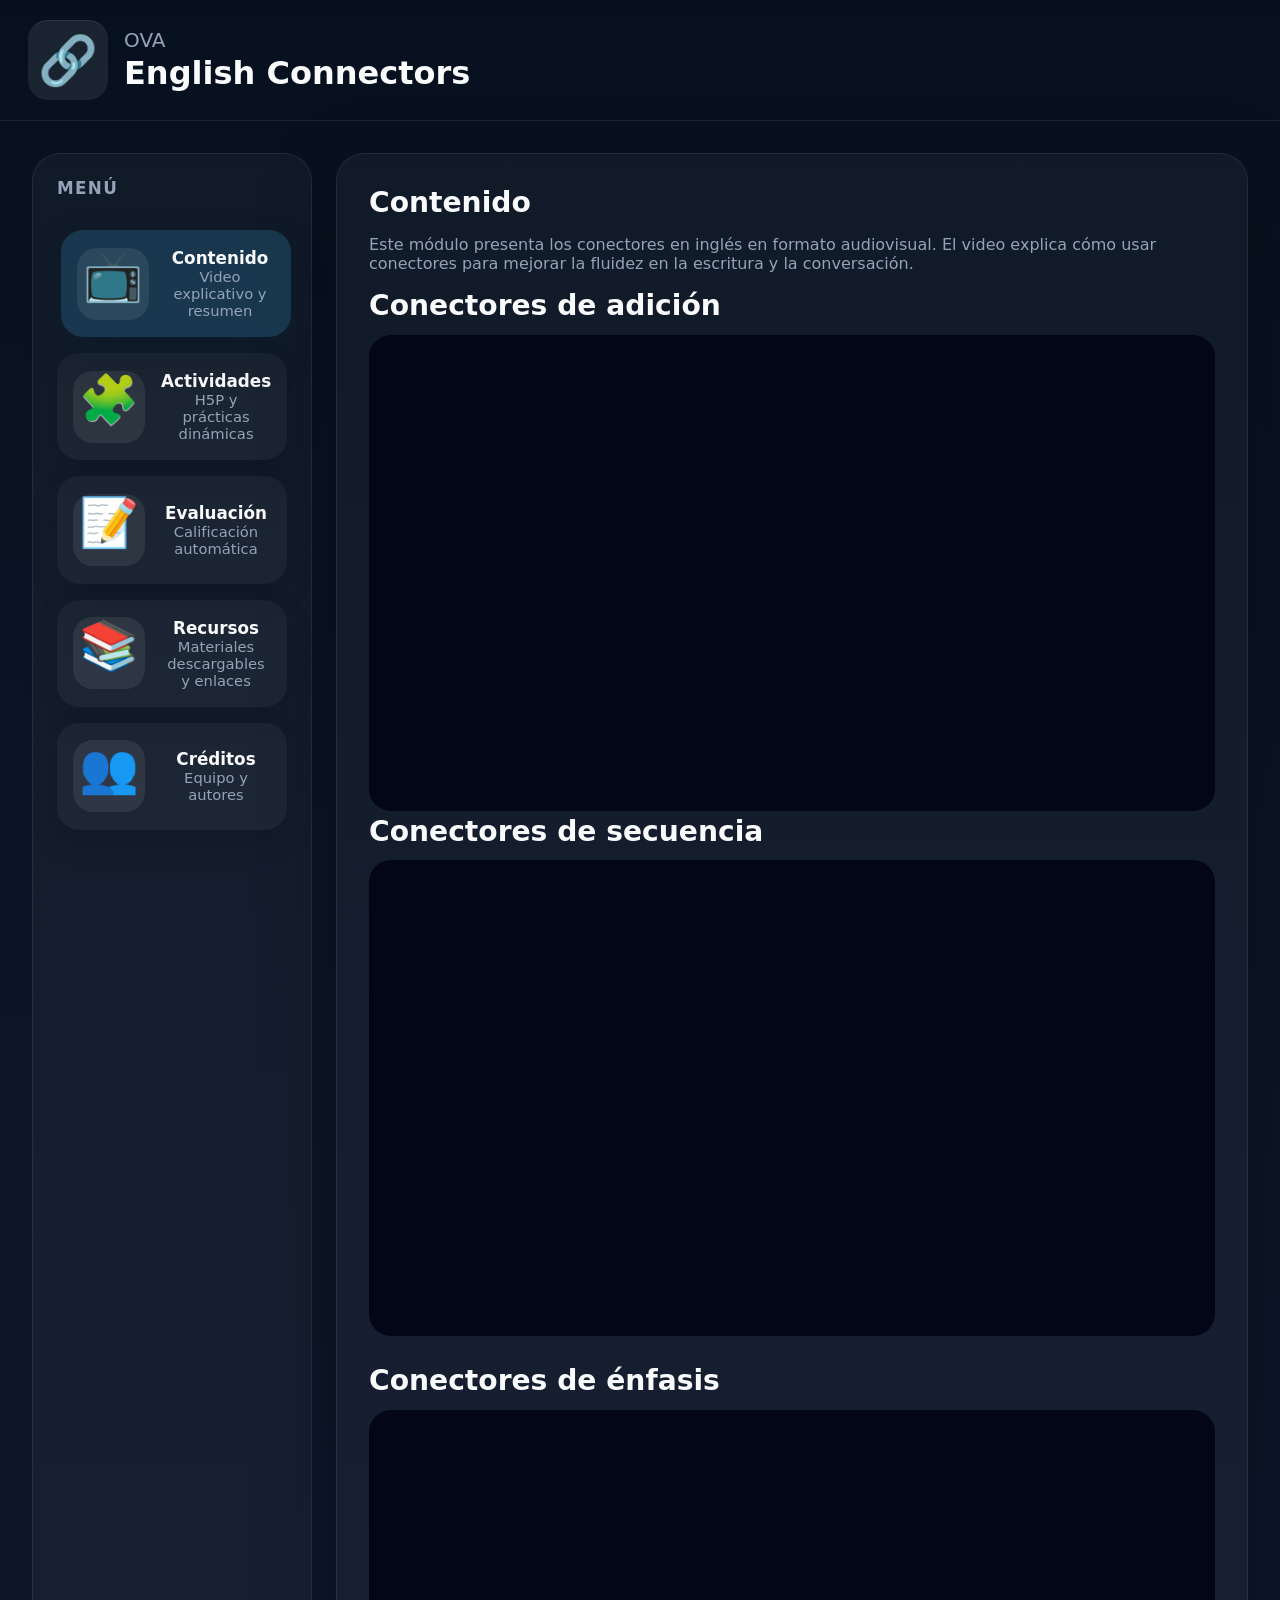
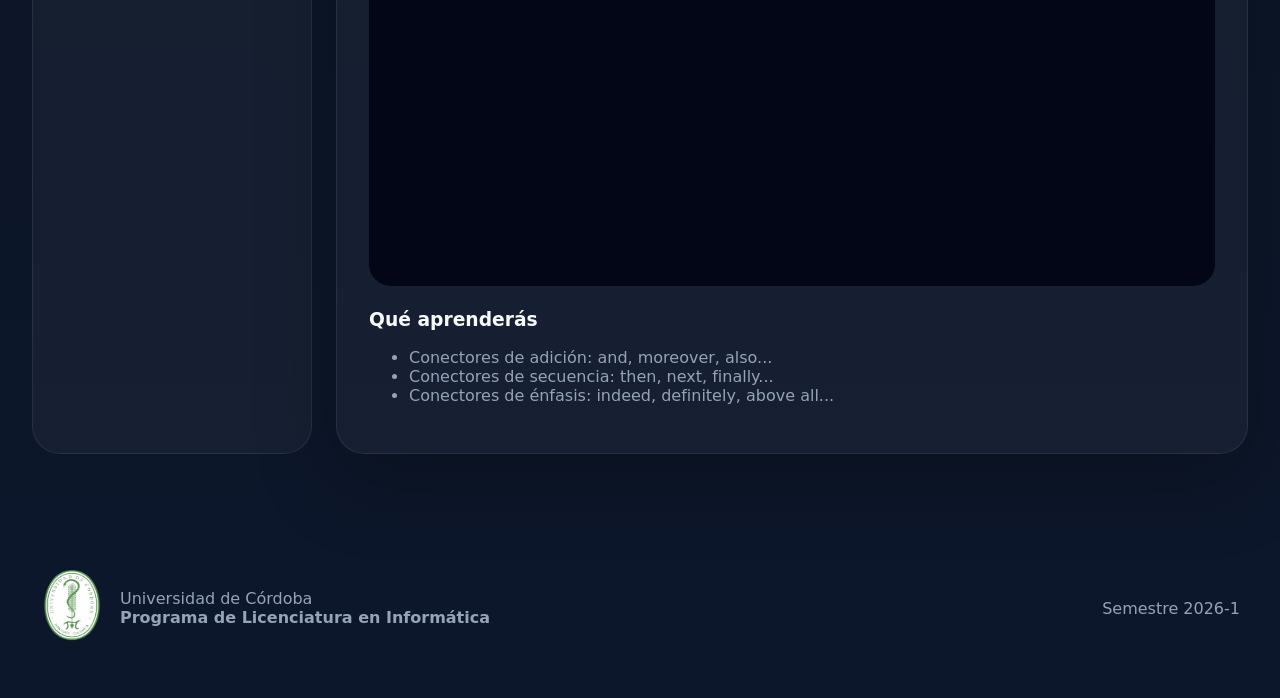
==== dashboard.html @ 612d41c0 "Initial commit" ====
<!DOCTYPE html>
<html lang="es">
<head>
  <meta charset="UTF-8" />
  <meta name="viewport" content="width=device-width, initial-scale=1.0" />
  <title>Dashboard OVA - Conectores en inglés</title>
  <link rel="stylesheet" href="styles.css" />
</head>
<body class="dashboard-page">
  <header class="dashboard-header">
    <div class="dashboard-brand">
      <span class="dashboard-icon">🔗</span>
      <div>
        <p class="dashboard-label">OVA </p>
        <h1 class="dashboard-title">English Connectors</h1>
      </div>
    </div>
  </header>

  <div class="dashboard-layout">
    <aside class="sidebar">
      <h2>Menú</h2>
      <button class="nav-link active" data-target="contenido">
        <span class="nav-link-icon">📺</span>
        <div>
          <span class="nav-label">Contenido</span>
          <span class="nav-description">Video explicativo y resumen</span>
        </div>
      </button>
      <button class="nav-link" data-target="actividades">
        <span class="nav-link-icon">🧩</span>
        <div>
          <span class="nav-label">Actividades</span>
          <span class="nav-description">H5P y prácticas dinámicas</span>
        </div>
      </button>
      <button class="nav-link" data-target="evaluacion">
        <span class="nav-link-icon">📝</span>
        <div>
          <span class="nav-label">Evaluación</span>
          <span class="nav-description">Calificación automática</span>
        </div>
     
      </button>
      <button class="nav-link" data-target="recursos">
        <span class="nav-link-icon">📚</span>
        <div>
          <span class="nav-label">Recursos</span>
          <span class="nav-description">Materiales descargables y enlaces</span>
        </div>
      </button>
      <button class="nav-link" data-target="creditos">
        <span class="nav-link-icon">👥</span>
        <div>
          <span class="nav-label">Créditos</span>
          <span class="nav-description">Equipo y autores</span>
        </div>
      </button>
    </aside>

      <section id="recursos" class="panel">
        <article class="panel-card">
          <h2>Recursos</h2>
          <p>Materiales complementarios para profundizar en los conectores.</p>

          <div class="resources-grid">
            <div class="resource-videos">
              <h3>Videos recomendados</h3>
              <div class="video-list">
                <iframe class="video-frame" src="https://www.youtube.com/embed/GftTPjgpUNo?si=1n9gYOfNNtdWKMDs" title="Video de conectores en inglés" allow="accelerometer; autoplay; clipboard-write; encrypted-media; gyroscope; picture-in-picture" allowfullscreen></iframe>
                <h3 > </h3>
                <iframe class="video-frame" src="https://www.youtube.com/embed/sYZ2tYbnlf0?si=f652SB9rEugJIwdb" title="Video de conectores de secuencia en inglés" allow="accelerometer; autoplay; clipboard-write; encrypted-media; gyroscope; picture-in-picture" allowfullscreen></iframe>
                <h3 > </h3>
                
              </div>
            </div>

            <div class="resource-links">
              <h4>Páginas y lecturas</h4>
              <ul class="resources-list">
                
                <li><a href="https://www.britishcouncil.org.mx/blog/conectores-ingles" target="_blank" rel="noopener">British Council — Linking words</a></li>
                <li><a href="https://dictionary.cambridge.org/grammar/british-grammar/linking-words" target="_blank" rel="noopener">Cambridge — Linking words</a></li>
                <li><a href="https://www.aprenderinglesrapidoyfacil.com/2018/09/28/conectores-en-ingles/" target="_blank" rel="noopener">Aprender Inglés Rápido y Fácil — Conectores en inglés</a></li>
                <li><a href="https://englishpost.org/conectores-en-ingles/" target="_blank" rel="noopener">Lista de 125 conectores en ingles</a></li>
                
              </ul>
            </div>
          </div>

        </article>
      </section>
    <main class="dashboard-main">
      <section id="contenido" class="panel active">
        <article class="panel-card">
          <h2>Contenido</h2>
          <p>Este módulo presenta los conectores en inglés en formato audiovisual. El video explica cómo usar conectores para mejorar la fluidez en la escritura y la conversación.</p>
          <h2>Conectores de adición</h2>
          <iframe class="video-frame" src="https://www.youtube.com/embed/_NG_pplKCYA?si=25Ery12BWUI1SBUj" title="Video de conectores en inglés" allow="accelerometer; autoplay; clipboard-write; encrypted-media; gyroscope; picture-in-picture" allowfullscreen></iframe>
          <h2>Conectores de secuencia</h2>
            <iframe class="video-frame" src="https://www.youtube.com/embed/MwX7KtWi8rY?si=F6yziAPn7yZcTXnt" title="Video de conectores de secuencia en inglés" allow="accelerometer; autoplay; clipboard-write; encrypted-media; gyroscope; picture-in-picture" allowfullscreen></iframe>
          <div style="margin-top: 1.5rem;">
            <h2>Conectores de énfasis</h2>
            <iframe class="video-frame" src="https://www.youtube.com/embed/uwU7kofMFwM?si=zE3uf09gnlW4efvE" title="Video de conectores de énfasis en inglés" allow="accelerometer; autoplay; clipboard-write; encrypted-media; gyroscope; picture-in-picture" allowfullscreen></iframe>
            <h3>Qué aprenderás</h3>
            <ul>
              <li>Conectores de adición: and, moreover, also...</li>
              <li>Conectores de secuencia: then, next, finally...</li>
              <li>Conectores de énfasis: indeed, definitely, above all...</li>
            </ul>
          </div>
        </article>
      </section>

      <section id="actividades" class="panel">
        <article class="panel-card">
          <h2>Actividades</h2>
          <p>Completa estas actividades interactivas para practicar la clasificación y uso de conectores en inglés.</p>
          
          <div style="margin-bottom: 2rem;">
            <h3>Actividad 1: Clasificar Conectores</h3>
            <p>Arrastra las palabras a la categoría correcta.</p>
            <div class="drag-drop-container">
              <div class="drag-source" id="drag-source">
                <p style="color: var(--text-secondary); margin-top: 0; font-size: 0.95rem;">📌 Palabras para clasificar</p>
                <div class="draggable-words">
                  <span class="draggable" draggable="true">too</span>
                  <span class="draggable" draggable="true">and</span>
                  <span class="draggable" draggable="true">then</span>
                  <span class="draggable" draggable="true">first</span>
                  <span class="draggable" draggable="true">also</span>
                  <span class="draggable" draggable="true">definitely</span>
                  <span class="draggable" draggable="true">in fact</span>
                  <span class="draggable" draggable="true">moreover</span>
                  <span class="draggable" draggable="true">next</span>
                  <span class="draggable" draggable="true">indeed</span>
                  <span class="draggable" draggable="true">above all</span>
        
                  <span class="draggable" draggable="true">finally</span>
                </div>
              </div>
              
              <div class="drop-zones">
                <div class="drop-zone" data-category="addition">
                  <h4>Addition</h4>
                  <div class="drop-area"></div>
                </div>
                <div class="drop-zone" data-category="sequence">
                  <h4>Sequence</h4>
                  <div class="drop-area"></div>
                </div>
                <div class="drop-zone" data-category="emphasis">
                  <h4>Emphasis</h4>
                  <div class="drop-area"></div>
                </div>
              </div>
            </div>
            <button id="check-drag" class="button button-secondary" style="margin-top: 1rem;">Verificar respuestas</button>
            <div id="drag-feedback" class="result-box" style="margin-top: 1rem; display: none;"></div>
          </div>

          <hr style="border: none; border-top: 1px solid rgba(255,255,255,0.08); margin: 2rem 0;">

          <div>
            <h3>Actividad 2: Emparejar Conectores</h3>
            <p>Une cada conector con su definición correcta.</p>
            <div class="matching-container" id="matching-activity">
              <div class="matching-left"></div>
              <div class="matching-right"></div>
            </div>
            <button id="check-matching" class="button button-secondary" style="margin-top: 1rem;">Verificar</button>
            <div id="matching-feedback" class="result-box" style="margin-top: 1rem; display: none;"></div>
          </div>

          <hr style="border: none; border-top: 1px solid rgba(255,255,255,0.08); margin: 2rem 0;">

          <div>
            <h3>Actividad 3: Elige el Conector Correcto</h3>
            <p>Selecciona el conector que mejor completa cada oración.</p>
            <div class="connector-quiz" id="connector-quiz"></div>
            <button id="check-quiz" class="button button-secondary" style="margin-top: 1rem;">Verificar respuestas</button>
            <div id="quiz-activity-feedback" class="result-box" style="margin-top: 1rem; display: none;"></div>
          </div>

          <hr style="border: none; border-top: 1px solid rgba(255,255,255,0.08); margin: 2rem 0;">

          <div>
            <h3>Actividad 4: Juego de Memoria</h3>
            <p>Encuentra las parejas correctas: cada <strong>conector</strong> debe unirse con su <strong>categoría</strong>.</p>
            <div class="memory-instructions">
              <strong>Cómo jugar:</strong> Haz clic en las tarjetas para revelarlas. Memoriza las posiciones y encuentra todos los pares. Tienes 3 categorías: <span style="color: #38bdf8;">Addition</span>, <span style="color: #38bdf8;">Sequence</span>, <span style="color: #38bdf8;">Emphasis</span>.
            </div>
            <div class="memory-grid" id="memory-game"></div>
            <button id="reset-memory" class="button button-secondary" style="margin-top: 1rem;">Reiniciar juego</button>
            <div id="memory-feedback" class="result-box" style="margin-top: 1rem; display: none;"></div>
          </div>
        </article>
      </section>

      <section id="evaluacion" class="panel">
        <article class="panel-card">
          <div class="evaluation-meta">
            <h2>Evaluación</h2>
            <div class="evaluation-score" id="evaluation-score">0 / 100</div>
          </div>
          <p>Responde las siguientes preguntas para obtener una nota directa. Cada pregunta vale 25 puntos.</p>
          <form id="quiz-form" class="quiz-card">
            <div class="question">
              <h3>1. ¿Cuál es un conector de ADICIÓN?</h3>
              <div class="options">
                <label class="option"><input type="radio" name="q1" value="moreover" /> Moreover</label>
                <label class="option"><input type="radio" name="q1" value="then" /> Then</label>
                <label class="option"><input type="radio" name="q1" value="indeed" /> Indeed</label>
              </div>
              <p class="question-feedback" aria-live="polite"></p>
            </div>
            <div class="question">
              <h3>2. ¿Cuál es un conector de SECUENCIA?</h3>
              <div class="options">
                <label class="option"><input type="radio" name="q2" value="finally" /> Finally</label>
                <label class="option"><input type="radio" name="q2" value="and" /> And</label>
                <label class="option"><input type="radio" name="q2" value="notably" /> Notably</label>
              </div>
              <p class="question-feedback" aria-live="polite"></p>
            </div>
            <div class="question">
              <h3>3. ¿Cuál es un conector de ÉNFASIS?</h3>
              <div class="options">
                <label class="option"><input type="radio" name="q3" value="additionally" /> Additionally</label>
                <label class="option"><input type="radio" name="q3" value="in fact" /> In fact</label>
                <label class="option"><input type="radio" name="q3" value="in the end" /> In the end</label>
              </div>
              <p class="question-feedback" aria-live="polite"></p>
            </div>
            <div class="question">
              <h3>4. Completa: "He studied hard ___ he passed the exam."</h3>
              <div class="options">
                <label class="option"><input type="radio" name="q4" value="and" /> and</label>
                <label class="option"><input type="radio" name="q4" value="then" /> then</label>
                <label class="option"><input type="radio" name="q4" value="indeed" /> indeed</label>
              </div>
              <p class="question-feedback" aria-live="polite"></p>
            </div>

            <div class="submit-group">
              <button type="submit" class="button button-primary">Calcular nota</button>
              <div id="quiz-result" class="result-box" aria-live="polite"></div>
            </div>
          </form>
        </article>
      </section>

      

      <section id="creditos" class="panel">
        <article class="panel-card">
          <h2>Créditos</h2>
          <p>Equipo responsable del OVA conectores en ingles.</p>
          <div class="credits-grid">
            <div class="person-card">
              <img class="person-avatar" src="cristian.jpeg" alt="Foto de Cristian Acevedo" />
              <div class="person-details">
                <strong>Cristian Acevedo</strong>
                <p>Estudiante de Licenciatura en Informática</p>
              </div>
            </div>
            <div class="person-card">
              <img class="person-avatar" src="Alexander.jpeg" alt="Foto de Alexander Gómez" />
              <div class="person-details">
                <strong>Alexander Gómez</strong>
                <p>Estudiante de Licenciatura en Informática</p>
              </div>
            </div>
            <div class="person-card">
              <img class="person-avatar" src="vale.jpeg" alt="Foto de Valeria Altafulla" />
              <div class="person-details">
                <strong>Valeria Altafulla</strong>
                <p>Estudiante de Licenciatura en Informática</p>
              </div>
            </div>
            <div class="person-card">
              <img class="person-avatar" src="Daniel.jpeg" alt="Foto de Daniel Hoyos" />
              <div class="person-details">
                <strong>Daniel Hoyos</strong>
                <p>Estudiante de Licenciatura en Informática</p>
              </div>
            </div>
          </div>
        </article>
      </section>
    </main>
  </div>

  <footer class="footer dashboard-footer">
    <div class="footer-group">
      <div class="footer-brand">
        <img src="Escudo-Universidad-de-Cordoba-1.png" alt="Icono" width="64" height="84">
        <div>
          <p>Universidad de Córdoba</p>
          <strong>Programa de Licenciatura en Informática</strong>
        </div>
      </div>
      <p class="footer-meta">Semestre 2026-1</p>
    </div>
  </footer>

  <script src="dashboard.js"></script>
  <script src="drag-drop.js"></script>
  <script src="matching.js"></script>
  <script src="connector-quiz.js"></script>
  <script src="memory-game.js"></script>
</body>
</html>
---- styles.css ----
:root {
  --bg: #0b1220;
  --surface: #111827;
  --surface-soft: #161f34;
  --surface-bright: #1e293b;
  --surface-soft-light: #111827;
  --text: #f8fafc;
  --text-secondary: #94a3b8;
  --accent: #38bdf8;
  --accent-strong: #0ea5e9;
  --accent-soft: #7dd3fc;
  --success: #22c55e;
  --warning: #f59e0b;
  --danger: #ef4444;
  --border: rgba(148, 163, 184, 0.18);
  --shadow: 0 25px 80px rgba(0, 0, 0, 0.25);
}

* {
  box-sizing: border-box;
}

html {
  scroll-behavior: smooth;
  min-height: 100%;
}

body {
  margin: 0;
  min-height: 100vh;
  font-family: "Inter", system-ui, -apple-system, BlinkMacSystemFont, "Segoe UI", sans-serif;
  background: linear-gradient(180deg, #07101e 0%, #0b1220 55%, #111827 100%);
  color: var(--text);
}

a {
  color: inherit;
  text-decoration: none;
}

button,
.button {
  font: inherit;
  border: none;
  cursor: pointer;
  outline: none;
  text-decoration: none;
}

.button {
  display: inline-flex;
  align-items: center;
  justify-content: center;
  padding: 1.25rem 2.5rem;
  min-height: 4.2rem;
  min-width: 12rem;
  border-radius: 999px;
  letter-spacing: 0.02em;
  font-weight: 700;
  font-size: 1rem;
  background: linear-gradient(135deg, var(--accent), var(--accent-strong));
  color: #0f172a;
  box-shadow: 0 24px 45px rgba(15, 23, 42, 0.28), inset 0 -1px 0 rgba(255, 255, 255, 0.08);
  transition: transform 0.2s ease, background 0.2s ease, box-shadow 0.2s ease, filter 0.2s ease;
  will-change: transform, box-shadow;
}

.button:hover,
.button:focus-visible {
  transform: translateY(-2px) scale(1.02);
}

.button:focus-visible {
  box-shadow: 0 0 0 4px rgba(56, 189, 248, 0.18), 0 24px 45px rgba(15, 23, 42, 0.28);
}

.button:active {
  transform: translateY(0) scale(0.98);
}

.button-primary {
  background: linear-gradient(135deg, var(--accent), var(--accent-strong));
  color: #0f172a;
}

.button-secondary {
  background: linear-gradient(135deg, rgba(255, 255, 255, 0.08), rgba(255, 255, 255, 0.14));
  color: var(--text);
  border: 1px solid rgba(255, 255, 255, 0.14);
  box-shadow: 0 18px 35px rgba(15, 23, 42, 0.22);
}

.button-secondary:hover,
.button-secondary:focus-visible {
  background: linear-gradient(135deg, rgba(56, 189, 248, 0.16), rgba(255, 255, 255, 0.18));
  color: var(--text);
}

.landing-page,
.dashboard-page {
  min-height: 100vh;
  position: relative;
  display: flex;
  flex-direction: column;
}

.landing-topbar,
.dashboard-header {
  display: flex;
  justify-content: space-between;
  align-items: center;
  padding: 1.25rem 1.75rem;
  position: relative;
  z-index: 2;
}

.brand-logo,
.dashboard-brand {
  display: inline-flex;
  align-items: center;
  gap: 1rem;
}

.brand-icon,
.dashboard-icon {
  display: inline-flex;
  align-items: center;
  justify-content: center;
  width: 5rem;
  height: 5rem;
  border-radius: 20px;
  background: rgba(255, 255, 255, 0.08);
  color: var(--accent);
  font-size: 3rem;
  box-shadow: inset 0 1px 0 rgba(255, 255, 255, 0.08);
}

.brand-label,
.dashboard-label {
  margin: 0;
  color: var(--text-secondary);
  font-size: 1.25rem;
}

.brand-title,
.dashboard-title {
  margin: 0.15rem 0 0;
  font-size: clamp(2rem, 3vw, 3rem);
}

.hero-copy {
  max-width: 540px;
}

.eyebrow {
  font-size: 0.95rem;
  margin: 0 0 1rem;
  color: var(--accent-soft);
  text-transform: uppercase;
  letter-spacing: 0.2em;
}

.landing-hero {
  display: grid;
  grid-template-columns: 1fr 1fr;
  gap: 2rem;
  align-items: center;
  padding: 2.5rem 1.75rem 1.5rem;
  position: relative;
  z-index: 2;
}

.landing-hero h2 {
  font-size: clamp(2.2rem, 4vw, 3.2rem);
  line-height: 1.05;
  margin: 0 0 1rem;
}

.landing-hero p {
  font-size: 1.05rem;
  color: rgba(248, 250, 252, 0.85);
  margin: 0 0 2rem;
}

.hero-visual {
  display: flex;
  justify-content: center;
}

.hero-card {
  width: min(100%, 420px);
  border-radius: 32px;
  background: linear-gradient(180deg, rgba(255,255,255,0.06), rgba(255,255,255,0.03));
  border: 1px solid rgba(255, 255, 255, 0.08);
  padding: 1.5rem;
  box-shadow: var(--shadow);
  backdrop-filter: blur(18px);
}

.hero-image {
  position: relative;
  min-height: 260px;
  border-radius: 24px;
  background: radial-gradient(circle at 30% 30%, rgba(56, 189, 248, 0.2), transparent 30%),
              radial-gradient(circle at 75% 40%, rgba(14, 165, 233, 0.22), transparent 35%),
              linear-gradient(180deg, rgba(56, 189, 248, 0.12), rgba(15, 23, 42, 0.8));
  overflow: hidden;
  display: grid;
  place-items: center;
}

.math-symbol,
.hero-number {
  position: absolute;
  font-weight: 800;
  color: rgba(255,255,255,0.88);
  text-shadow: 0 20px 40px rgba(0,0,0,0.2);
}

.math-symbol.plus { top: 18%; left: 25%; font-size: 4.5rem; }
.math-symbol.minus { top: 58%; right: 16%; font-size: 5rem; }
.math-symbol.equals { bottom: 16%; left: 28%; font-size: 3.5rem; }
.hero-number { font-size: 6rem; }
.hero-number.small { top: 38%; right: 30%; font-size: 4rem; }

.hero-copy-card {
  margin-top: 1.75rem;
}

.tag {
  display: inline-flex;
  padding: 0.55rem 1rem;
  border-radius: 999px;
  background: rgba(56, 189, 248, 0.14);
  color: var(--accent);
  font-size: 0.95rem;
  margin-bottom: 1rem;
}

.hero-copy-card h3 {
  margin: 0 0 0.85rem;
  font-size: 1.4rem;
}

.hero-copy-card p {
  margin: 0;
  color: var(--text-secondary);
}

.landing-background {
  position: absolute;
  inset: 0;
  overflow: hidden;
  z-index: 1;
}

.bubble {
  position: absolute;
  border-radius: 999px;
  background: rgba(56, 189, 248, 0.12);
  filter: blur(30px);
  opacity: 0.9;
  animation: float 10s ease-in-out infinite alternate;
}

.bubble-1 { width: 200px; height: 200px; top: 5%; left: 10%; }
.bubble-2 { width: 180px; height: 180px; bottom: 10%; right: 15%; animation-duration: 12s; }
.bubble-3 { width: 120px; height: 120px; top: 35%; right: 5%; animation-duration: 8s; }

@keyframes float {
  from { transform: translateY(0px) translateX(0px); }
  to { transform: translateY(-32px) translateX(18px); }
}

.footer {
  position: relative;
  z-index: 2;
}

.footer-landing {
  padding: 1.5rem 1.75rem 2rem;
}

.footer-group {
  display: flex;
  flex-wrap: wrap;
  justify-content: space-between;
  align-items: center;
  gap: 1rem;
  max-width: 1200px;
  margin: 0 auto;
}

.footer-brand {
  display: flex;
  align-items: center;
  gap: 1rem;
}

.footer-logo {
  display: inline-flex;
  align-items: center;
  justify-content: center;
  width: 3rem;
  height: 3rem;
  border-radius: 14px;
  background: rgba(56, 189, 248, 0.16);
  font-size: 1.5rem;
}

.footer-brand p,
.footer-brand strong,
.footer-meta {
  margin: 0;
  color: var(--text-secondary);
}

.dashboard-page {
  min-height: 100vh;
  background: linear-gradient(180deg, #07101e 0%, #0c1526 45%, #0d172b 100%);
}

.dashboard-header {
  border-bottom: 1px solid rgba(255,255,255,0.08);
}

.dashboard-title {
  font-size: clamp(1.6rem, 2.5vw, 2.2rem);
}

.dashboard-layout {
  display: grid;
  grid-template-columns: 280px 1fr;
  gap: 1.5rem;
  padding: 2rem;
  max-width: 1400px;
  margin: 0 auto 3rem;
}

.sidebar {
  background: rgba(255,255,255,0.04);
  border: 1px solid rgba(255,255,255,0.08);
  border-radius: 28px;
  padding: 1.5rem;
  min-height: 620px;
  display: flex;
  flex-direction: column;
  gap: 1rem;
}

.sidebar h2 {
  margin: 0 0 1rem;
  font-size: 1.05rem;
  color: var(--text-secondary);
  letter-spacing: 0.08em;
  text-transform: uppercase;
}

.nav-link {
  display: grid;
  grid-template-columns: auto 1fr;
  gap: 1rem;
  align-items: center;
  padding: 1.1rem 1rem;
  border-radius: 22px;
  background: rgba(255, 255, 255, 0.04);
  color: var(--text);
  box-shadow: 0 12px 30px rgba(0, 0, 0, 0.12);
  transition: background 0.2s ease, transform 0.2s ease, box-shadow 0.2s ease;
}

.nav-link:hover,
.nav-link.active {
  background: rgba(56, 189, 248, 0.18);
  transform: translateX(4px);
  box-shadow: 0 18px 40px rgba(8, 25, 52, 0.18);
}

.nav-link:focus-visible {
  outline: none;
  box-shadow: 0 0 0 4px rgba(56, 189, 248, 0.18), 0 12px 30px rgba(0, 0, 0, 0.12);
}

.nav-link-icon {
  width: 4.5rem;
  height: 4.5rem;
  border-radius: 20px;
  display: grid;
  place-items: center;
  background: rgba(255,255,255,0.08);
  font-size: 3rem;
}

.nav-link span {
  display: block;
}

.nav-link .nav-label {
  font-weight: 600;
}

.nav-link .nav-description {
  font-size: 0.92rem;
  color: var(--text-secondary);
}

.dashboard-main {
  display: grid;
  gap: 1.5rem;
}

.panel {
  display: none;
}

.panel.active {
  display: block;
}

.panel-card {
  background: rgba(255,255,255,0.04);
  border: 1px solid rgba(255,255,255,0.08);
  border-radius: 28px;
  padding: 2rem;
  box-shadow: var(--shadow);
}

.panel-card h2 {
  margin-top: 0;
  font-size: clamp(1.4rem, 2.2vw, 1.9rem);
  font-weight: 800;
  color: var(--text);
  margin-bottom: 0.8rem;
}

.evaluation-meta {
  display: flex;
  align-items: flex-start;
  justify-content: space-between;
  gap: 1rem;
  flex-wrap: wrap;
}

.evaluation-score {
  font-size: clamp(2rem, 4vw, 3.5rem);
  font-weight: 900;
  color: var(--accent);
  line-height: 1;
  min-width: 9rem;
  text-align: right;
}

.evaluation-score.success {
  color: var(--success);
}

.evaluation-score.error {
  color: var(--danger);
}

.evaluation-score.warning {
  color: var(--warning);
}

.panel-card p,
.panel-card li {
  color: var(--text-secondary);
}

/* Recursos: lista de páginas y lecturas (mayor tamaño y negrita) */
.resources-list {
  list-style: none;
  padding: 0;
  margin: 0;
  display: grid;
  gap: 0.6rem;
}
.resource-links .resources-list li a,
.resources-list li a {
  font-size: 1.05rem;
  font-weight: 700;
  color: var(--text);
  text-decoration: underline;
}

/* Layout y estilos para Recursos */
.resources-grid {
  display: grid;
  grid-template-columns: 1fr 360px;
  gap: 1.25rem;
  align-items: start;
}

.resource-videos .video-list {
  display: grid;
  gap: 0.9rem;
}

.resource-links h3,
.resource-videos h3 {
  font-size: 1.15rem;
  font-weight: 800;
  color: var(--text);
  margin: 0 0 0.6rem 0;
}

.nav-link .nav-label {
  font-size: 1.05rem;
  font-weight: 800;
}

@media (max-width: 900px) {
  .dashboard-layout { grid-template-columns: 1fr; padding: 1rem; }
  .sidebar { min-height: auto; }
  .resources-grid { grid-template-columns: 1fr; }
  .video-frame { max-height: 320px; }
}

.video-frame,
.embed-frame {
  width: 100%;
  height: auto;
  aspect-ratio: 16/9;
  max-height: 480px;
  border: 0;
  border-radius: 22px;
  overflow: hidden;
  background: #020617;
}

.activity-grid {
  display: grid;
  gap: 1.5rem;
  grid-template-columns: repeat(auto-fit, minmax(240px, 1fr));
}

.embed-card {
  display: flex;
  flex-direction: column;
  gap: 1rem;
  padding: 1.25rem;
  border-radius: 24px;
  background: rgba(255,255,255,0.04);
  border: 1px solid rgba(255,255,255,0.08);
}

.embed-card h3 {
  margin: 0;
}

.embed-placeholder {
  min-height: 220px;
  border-radius: 18px;
  background: rgba(15, 23, 42, 0.8);
  display: grid;
  place-items: center;
  color: var(--text-secondary);
  text-align: center;
  padding: 1rem;
  font-size: 0.95rem;
}

.quiz-card {
  display: grid;
  gap: 1.5rem;
}

.question {
  background: rgba(255,255,255,0.04);
  border: 1px solid rgba(255,255,255,0.08);
  border-radius: 22px;
  padding: 1.5rem;
}

.question h3 {
  margin: 0 0 0.75rem;
  font-size: 1rem;
}

.options {
  display: grid;
  gap: 0.75rem;
}

.option {
  display: flex;
  align-items: center;
  gap: 0.75rem;
  padding: 0.9rem 1rem;
  border-radius: 16px;
  background: rgba(255,255,255,0.04);
  border: 1px solid rgba(255,255,255,0.08);
  transition: background 0.2s ease, border-color 0.2s ease, color 0.2s ease;
}

.option.correct {
  background: rgba(34, 197, 94, 0.15);
  border-color: rgba(34, 197, 94, 0.6);
  color: #22c55e;
}

.option.incorrect {
  background: rgba(239, 68, 68, 0.15);
  border-color: rgba(239, 68, 68, 0.6);
  color: #ef4444;
}

.option input {
  accent-color: var(--accent);
}

.question-feedback {
  margin-top: 0.85rem;
  font-size: 0.95rem;
  color: var(--text-secondary);
}

.question-feedback.error {
  color: #ef4444;
}

.question-feedback.success {
  color: #22c55e;
  color: #fff;
  font-weight: 600;
}

.resource-list,
.credits-grid {
  display: grid;
  gap: 1rem;
}

.resource-item,
.person-card {
  display: flex;
  gap: 4rem;
  align-items: center;
  padding: 2rem 2rem;
  border-radius: 20px;
  background: rgba(255,255,255,0.04);
  border: 1px solid rgba(255,255,255,0.08);
}

.resource-item span {
  width: 3rem;
  height: 3rem;
  border-radius: 16px;
  display: grid;
  place-items: center;
  background: rgba(56,189,248,0.16);
  font-size: 1.2rem;
}

.person-card {
  align-items: flex-start;
}

.person-avatar {
  width: 5rem;
  height: 5rem;
  border-radius: 18px;
  object-fit: cover;
  flex-shrink: 0;
  display: block;
  border: 1px solid rgba(56,189,248,0.3);
}

.person-details p,
.resource-details p {
  margin: 0.25rem 0 0;
  color: var(--text-secondary);
}

.person-details strong,
.resource-title {
  display: block;
  font-weight: 600;
}

.footer.dashboard-footer {
  padding: 2rem 2rem 3rem;
}

/* Drag and Drop Styles */
.drag-drop-container {
  display: grid;
  grid-template-columns: 1fr 1fr;
  gap: 2rem;
  margin: 2rem 0;
}

.drag-source {
  background: rgba(255, 255, 255, 0.04);
  border: 2px dashed rgba(56, 189, 248, 0.4);
  border-radius: 24px;
  padding: 1.5rem;
  min-height: 300px;
  display: flex;
  flex-direction: column;
}

.draggable-words {
  display: flex;
  flex-wrap: wrap;
  gap: 0.75rem;
}

.draggable {
  padding: 0.65rem 1rem;
  border-radius: 16px;
  background: linear-gradient(135deg, rgba(56, 189, 248, 0.2), rgba(14, 165, 233, 0.2));
  border: 1px solid rgba(56, 189, 248, 0.4);
  color: var(--accent-soft);
  cursor: grab;
  font-size: 0.95rem;
  font-weight: 500;
  transition: transform 0.2s ease, box-shadow 0.2s ease, background 0.2s ease;
  user-select: none;
}

.draggable:hover {
  transform: translateY(-2px);
  box-shadow: 0 8px 16px rgba(56, 189, 248, 0.2);
}

.draggable.dragging {
  opacity: 0.6;
  cursor: grabbing;
  background: rgba(56, 189, 248, 0.3);
}

.drop-zones {
  display: grid;
  grid-template-columns: repeat(auto-fit, minmax(140px, 1fr));
  gap: 1.25rem;
}

.drop-zone {
  background: rgba(255, 255, 255, 0.04);
  border: 2px solid rgba(56, 189, 248, 0.25);
  border-radius: 20px;
  padding: 1rem;
  min-height: 300px;
  display: flex;
  flex-direction: column;
  transition: border-color 0.2s ease, background 0.2s ease;
}

.drop-zone h4 {
  margin: 0 0 1rem 0;
  font-size: 1.05rem;
  color: var(--accent);
  text-align: center;
}

.drop-area {
  flex: 1;
  border-radius: 16px;
  background: rgba(56, 189, 248, 0.08);
  border: 2px dashed rgba(56, 189, 248, 0.2);
  padding: 0.75rem;
  display: flex;
  flex-wrap: wrap;
  gap: 0.5rem;
  align-content: flex-start;
  transition: background 0.2s ease, border-color 0.2s ease;
}

.drop-zone.dragover .drop-area {
  background: rgba(56, 189, 248, 0.15);
  border-color: rgba(56, 189, 248, 0.4);
}

.dropped-word {
  padding: 0.6rem 0.9rem;
  border-radius: 12px;
  background: rgba(56, 189, 248, 0.25);
  border: 1px solid rgba(56, 189, 248, 0.5);
  color: var(--text);
  font-size: 0.9rem;
  font-weight: 500;
  cursor: move;
  transition: background 0.2s ease;
}

.dropped-word:hover {
  background: rgba(56, 189, 248, 0.3);
}

.dropped-word.correct {
  background: rgba(34, 197, 94, 0.2);
  border-color: rgba(34, 197, 94, 0.5);
  color: #22c55e;
}

.dropped-word.incorrect {
  background: rgba(239, 68, 68, 0.2);
  border-color: rgba(239, 68, 68, 0.5);
  color: #ef4444;
}

.result-box.success {
  background: rgba(34, 197, 94, 0.15);
  color: #22c55e;
  border: 1px solid rgba(34, 197, 94, 0.3);
}

.result-box.error {
  background: rgba(239, 68, 68, 0.15);
  color: #ef4444;
  border: 1px solid rgba(239, 68, 68, 0.3);
}

/* Matching Activity */
.matching-container {
  display: grid;
  grid-template-columns: 1fr 1fr;
  gap: 2rem;
  margin: 1.5rem 0;
}

/* Connector Quiz Activity */
.connector-quiz {
  display: grid;
  gap: 1.25rem;
  margin: 1.5rem 0;
}

.quiz-card-item {
  padding: 1.5rem;
  border-radius: 22px;
  background: rgba(255,255,255,0.04);
  border: 1px solid rgba(255,255,255,0.08);
}

.quiz-question {
  margin: 0 0 1rem;
  font-size: 1rem;
  color: var(--text);
}

.quiz-options {
  display: grid;
  gap: 0.75rem;
}

.quiz-option {
  display: flex;
  align-items: center;
  gap: 0.75rem;
  background: rgba(255,255,255,0.05);
  border: 1px solid rgba(255,255,255,0.08);
  border-radius: 16px;
  padding: 0.95rem 1rem;
  cursor: pointer;
  transition: background 0.2s ease, transform 0.2s ease;
  user-select: none;
}

.quiz-option:hover {
  background: rgba(56, 189, 248, 0.16);
  transform: translateX(2px);
}

.quiz-option.correct {
  border-color: rgba(34,197,94,0.6);
  background: rgba(34,197,94,0.18);
}

.quiz-option.incorrect {
  border-color: rgba(239,68,68,0.6);
  background: rgba(239,68,68,0.18);
}

.quiz-option input {
  accent-color: var(--accent);
}

.quiz-explanation {
  margin: 1rem 0 0;
  padding: 1rem 1.1rem;
  border-radius: 16px;
  background: rgba(255,255,255,0.04);
  color: var(--text-secondary);
}

.quiz-explanation.success {
  background: rgba(34,197,94,0.12);
  color: #22c55e;
}

.quiz-explanation.error {
  background: rgba(239,68,68,0.12);
  color: #ef4444;
}

.matching-left,
.matching-right {
  display: flex;
  flex-direction: column;
  gap: 0.75rem;
}

.matching-item {
  padding: 1rem 1.25rem;
  border-radius: 16px;
  background: rgba(255,255,255,0.04);
  border: 2px solid rgba(56, 189, 248, 0.25);
  color: var(--text);
  cursor: pointer;
  transition: all 0.2s ease;
  font-size: 0.95rem;
  font-weight: 500;
}

.matching-item:hover {
  background: rgba(56, 189, 248, 0.12);
  border-color: rgba(56, 189, 248, 0.4);
  transform: translateX(4px);
}

.matching-item.selected {
  background: rgba(56, 189, 248, 0.22);
  border-color: rgba(56, 189, 248, 0.6);
}

.matching-item.correct {
  background: rgba(34, 197, 94, 0.2);
  border-color: rgba(34, 197, 94, 0.5);
  color: #22c55e;
  cursor: default;
}

.matching-item.incorrect {
  background: rgba(239, 68, 68, 0.2);
  border-color: rgba(239, 68, 68, 0.5);
  color: #ef4444;
  cursor: default;
}

.matching-line {
  position: absolute;
  height: 2px;
  background: rgba(56, 189, 248, 0.3);
  pointer-events: none;
}

/* Fill Blanks Activity */
.fill-blanks {
  display: flex;
  flex-direction: column;
  gap: 1.5rem;
  margin: 1.5rem 0;
}

.sentence-blank {
  display: flex;
  flex-wrap: wrap;
  gap: 0.5rem;
  align-items: center;
  padding: 1rem 1.25rem;
  border-radius: 16px;
  background: rgba(255,255,255,0.04);
  border: 1px solid rgba(56, 189, 248, 0.25);
}

.sentence-word {
  color: var(--text-secondary);
  font-size: 0.95rem;
}

.sentence-input {
  padding: 0.65rem 1rem;
  border-radius: 12px;
  border: 2px solid rgba(56, 189, 248, 0.3);
  background: rgba(56, 189, 248, 0.08);
  color: var(--text);
  min-width: 140px;
  font-size: 0.95rem;
  transition: border-color 0.2s ease;
}

.sentence-input:focus {
  outline: none;
  border-color: rgba(56, 189, 248, 0.6);
  background: rgba(56, 189, 248, 0.12);
}

.sentence-input.correct {
  border-color: rgba(34, 197, 94, 0.6);
  background: rgba(34, 197, 94, 0.1);
  color: #22c55e;
}

.sentence-input.incorrect {
  border-color: rgba(239, 68, 68, 0.6);
  background: rgba(239, 68, 68, 0.1);
  color: #ef4444;
}

/* Memory Game */
.memory-grid {
  display: grid;
  grid-template-columns: repeat(auto-fit, minmax(120px, 1fr));
  gap: 1rem;
  margin: 1.5rem 0;
}

.memory-card {
  aspect-ratio: 1;
  border-radius: 16px;
  background: linear-gradient(135deg, rgba(56, 189, 248, 0.2), rgba(14, 165, 233, 0.2));
  border: 2px solid rgba(56, 189, 248, 0.4);
  display: flex;
  align-items: center;
  justify-content: center;
  cursor: pointer;
  font-weight: 600;
  color: var(--accent-soft);
  transition: all 0.3s ease;
  user-select: none;
  font-size: 0.95rem;
  text-align: center;
  padding: 0.5rem;
}

.memory-card:hover:not(.matched) {
  transform: scale(1.05);
  background: linear-gradient(135deg, rgba(56, 189, 248, 0.3), rgba(14, 165, 233, 0.3));
}

.memory-card.flipped {
  background: linear-gradient(135deg, rgba(56, 189, 248, 0.3), rgba(14, 165, 233, 0.3));
  color: var(--text);
}

.memory-card.matched {
  background: linear-gradient(135deg, rgba(34, 197, 94, 0.2), rgba(34, 197, 94, 0.1));
  border-color: rgba(34, 197, 94, 0.5);
  color: #22c55e;
  cursor: default;
  animation: fadeOut 1.2s ease-out 0.5s forwards;
  pointer-events: none;
}

.memory-card.hidden {
  color: transparent;
}

@keyframes fadeOut {
  0% {
    opacity: 1;
    transform: scale(1);
  }
  100% {
    opacity: 0;
    transform: scale(0.8);
  }
}

.memory-instructions {
  padding: 1rem 1.25rem;
  border-radius: 16px;
  background: rgba(56, 189, 248, 0.1);
  border: 1px solid rgba(56, 189, 248, 0.3);
  color: var(--text-secondary);
  margin: 1rem 0 1.5rem 0;
  font-size: 0.95rem;
  line-height: 1.6;
}

@media (max-width: 1100px) {
  .dashboard-layout {
    grid-template-columns: 1fr;
  }

  .sidebar {
    min-height: auto;
  }
}

@media (max-width: 820px) {
  .landing-hero {
    grid-template-columns: 1fr;
    padding: 1.5rem 1.25rem 1rem;
  }

  .landing-topbar,
  .dashboard-header,
  .footer-landing,
  .footer.dashboard-footer {
    padding-left: 1rem;
    padding-right: 1rem;
  }

  .hero-card {
    padding: 1.25rem;
  }

  .button {
    padding: 1rem 2rem;
  }

  .drag-drop-container {
    grid-template-columns: 1fr;
  }
}

@media (max-width: 620px) {
  .brand-icon,
  .dashboard-icon {
    width: 2.7rem;
    height: 2.7rem;
    font-size: 1.1rem;
  }

  .landing-hero h2 {
    font-size: 2.6rem;
  }

  .hero-card {
    width: 100%;
  }
}
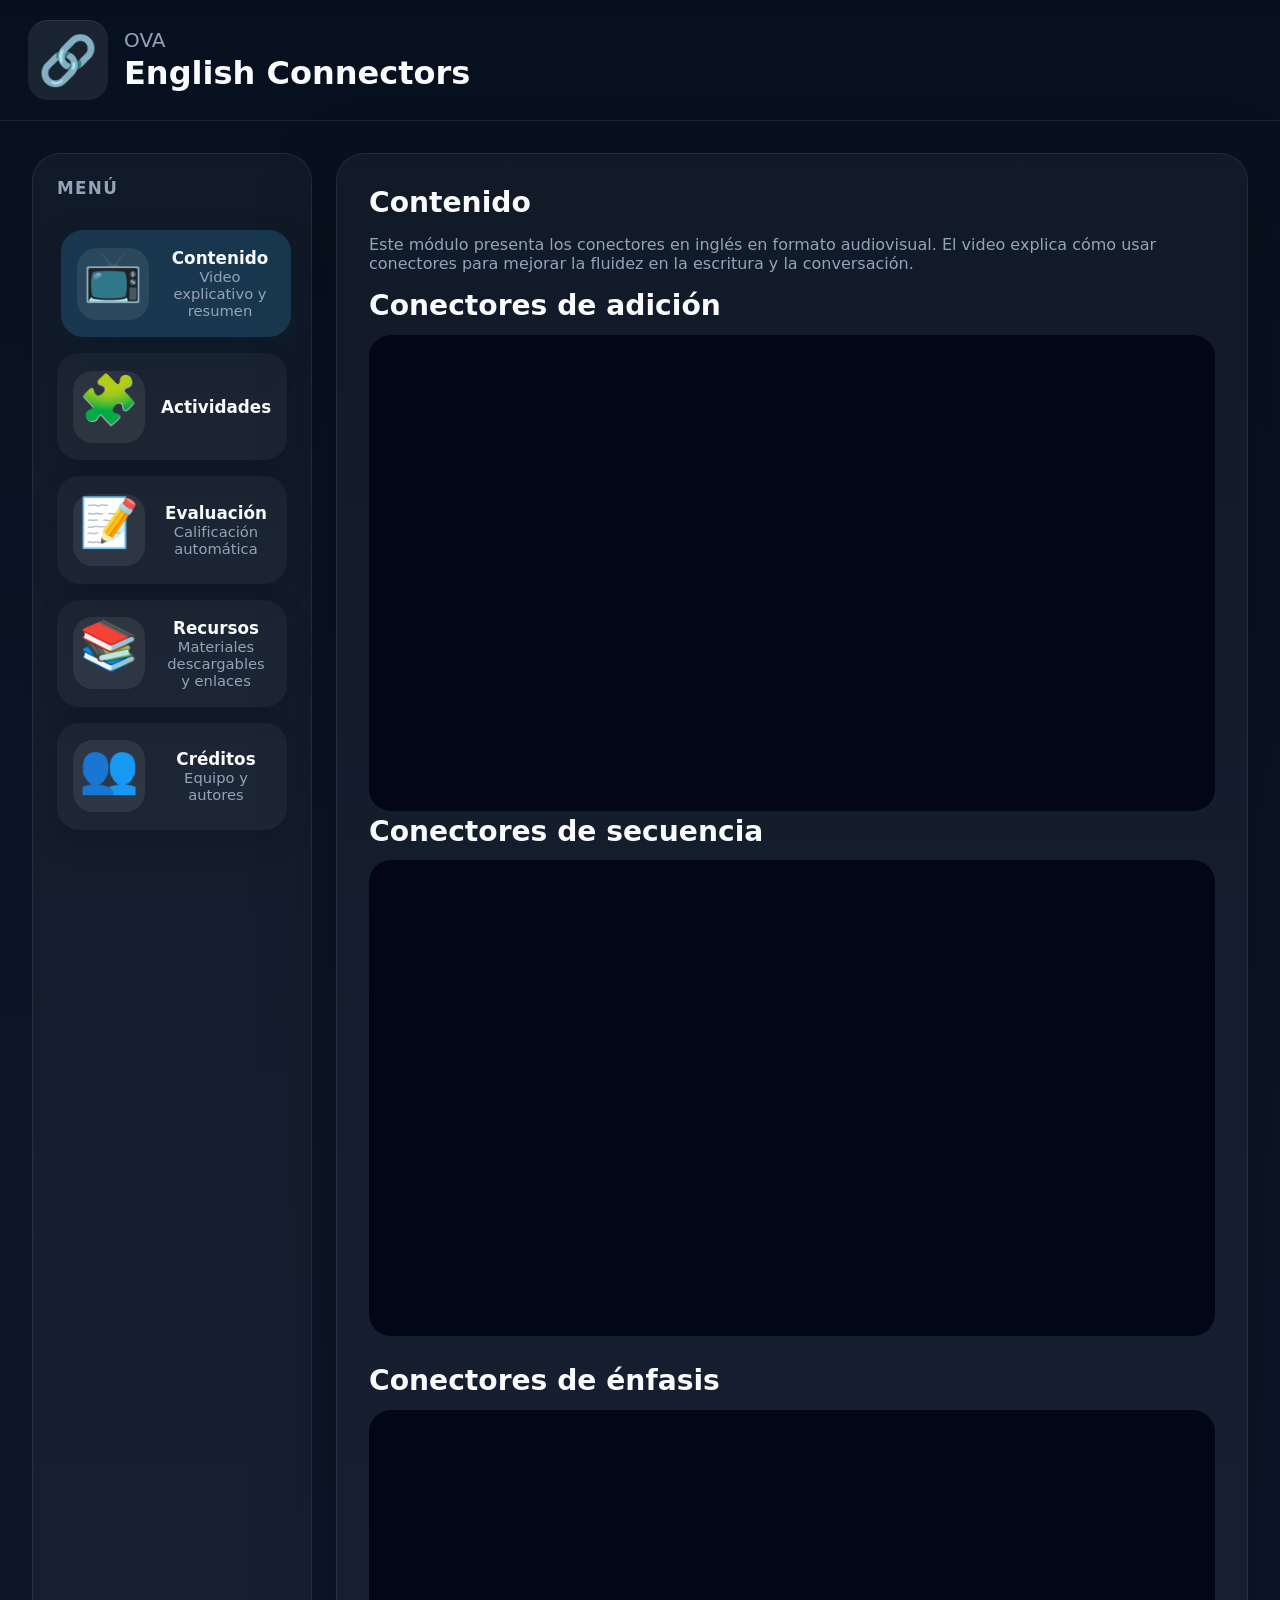
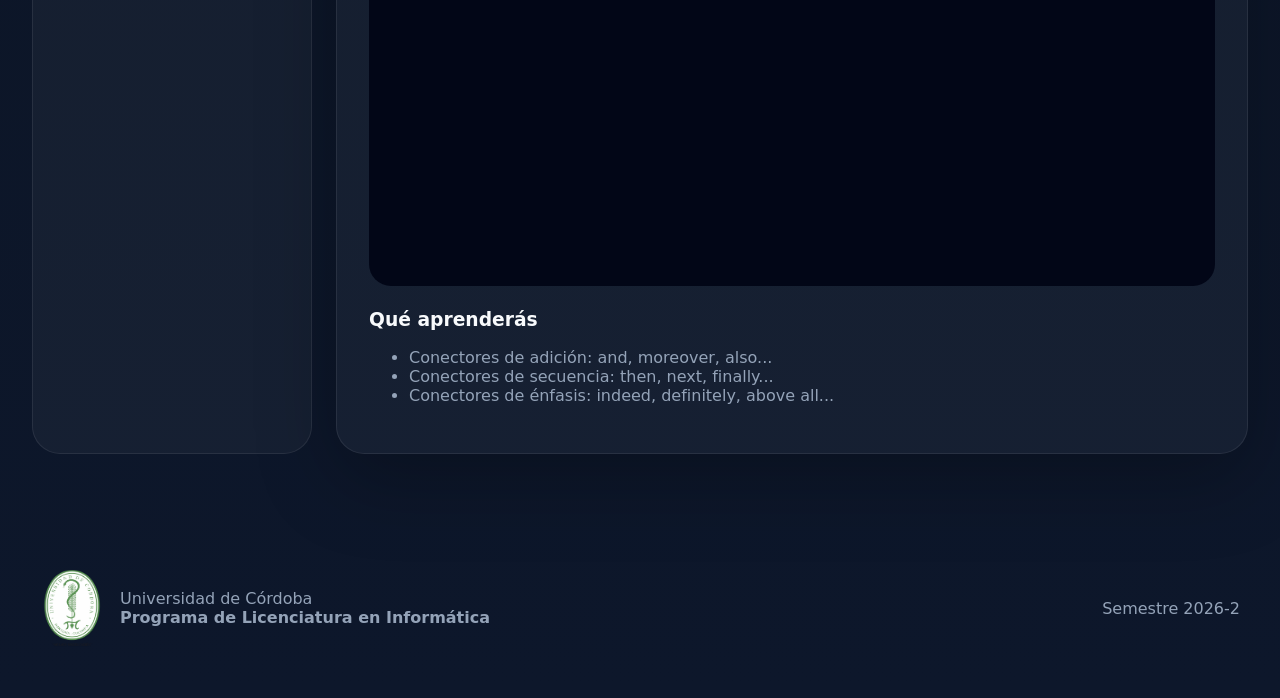
==== commit 941d02c8: "sisa" ====
--- a/dashboard.html
+++ b/dashboard.html
@@ -31,7 +31,7 @@
         <span class="nav-link-icon">🧩</span>
         <div>
           <span class="nav-label">Actividades</span>
-          <span class="nav-description">H5P y prácticas dinámicas</span>
+          <span class="nav-description"></span>
         </div>
       </button>
       <button class="nav-link" data-target="evaluacion">
@@ -116,9 +116,146 @@
         <article class="panel-card">
           <h2>Actividades</h2>
           <p>Completa estas actividades interactivas para practicar la clasificación y uso de conectores en inglés.</p>
+
+          <div class="debate-activity">
+            <h3>Actividad 1: Reconstruye el debate sobre la IA</h3>
+            <p class="debate-intro">Analiza cómo se relacionan las ideas antes y después de cada espacio. Selecciona un conector y pulsa <strong>Verify</strong> para recibir retroalimentación sobre su efecto en el argumento.</p>
+
+            <h4>Should students use AI for schoolwork?</h4>
+            <p class="debate-instructions">Lee el debate. En cada espacio, elige el conector que mejor mantiene la coherencia entre las ideas.</p>
+            <div class="debate-transcript" id="debate-transcript">
+              <p class="debate-line"><strong>Maya:</strong> AI can help us <abbr class="glossary-term" tabindex="0" title="brainstorm: generar ideas iniciales">brainstorm</abbr> and understand difficult topics. <label class="sr-only" for="debate-connector-1">Conector para la intervención 1</label><select class="debate-select" id="debate-connector-1" data-answer="however"><option value="">Choose a connector</option><option>however</option><option>therefore</option><option>although</option><option>consequently</option><option>moreover</option></select>, students still need to check facts and explain ideas in their own words.</p>
+              <p class="debate-line"><strong>Leo:</strong> If a chatbot writes an entire essay, a student might <abbr class="glossary-term" tabindex="0" title="submit work: entregar un trabajo">submit work</abbr> they do not understand. <label class="sr-only" for="debate-connector-2">Conector para la intervención 2</label><select class="debate-select" id="debate-connector-2" data-answer="consequently"><option value="">Choose a connector</option><option>however</option><option>therefore</option><option>although</option><option>consequently</option><option>moreover</option></select>, teachers cannot see what the student has actually learned.</p>
+              <p class="debate-line"><strong>Maya:</strong> <label class="sr-only" for="debate-connector-3">Conector para la intervención 3</label><select class="debate-select" id="debate-connector-3" data-answer="although"><option value="">Choose a connector</option><option>however</option><option>therefore</option><option>although</option><option>consequently</option><option>moreover</option></select> AI can offer useful explanations, it should not replace a student's own thinking.</p>
+              <p class="debate-line"><strong>Leo:</strong> Schools should teach students how to use these tools responsibly. <label class="sr-only" for="debate-connector-4">Conector para la intervención 4</label><select class="debate-select" id="debate-connector-4" data-answer="moreover"><option value="">Choose a connector</option><option>however</option><option>therefore</option><option>although</option><option>consequently</option><option>moreover</option></select>, clear rules can protect privacy and <abbr class="glossary-term" tabindex="0" title="academic honesty: honestidad académica">academic honesty</abbr>.</p>
+              <p class="debate-line"><strong>Maya:</strong> Students need regular practice to build writing skills; <label class="sr-only" for="debate-connector-5">Conector para la intervención 5</label><select class="debate-select" id="debate-connector-5" data-answer="therefore"><option value="">Choose a connector</option><option>however</option><option>therefore</option><option>although</option><option>consequently</option><option>moreover</option></select>, I support <abbr class="glossary-term" tabindex="0" title="guided use: uso acompañado por orientaciones y reglas">guided use</abbr> of AI, not a complete ban.</p>
+            </div>
+            <button type="button" id="debate-verify" class="button button-secondary">Verificar respuesta</button>
+            <div id="debate-feedback" class="result-box debate-feedback" aria-live="polite" role="status" hidden></div>
+
+            <div class="debate-purpose">
+              <h4>Pregunta final</h4>
+              <p>¿Cuál es el propósito comunicativo principal de Maya y qué conector expresa con mayor claridad la concesión que sostiene su postura?</p>
+              <div class="debate-purpose-options">
+                <label class="quiz-option"><input type="radio" name="maya-purpose" value="ban" /> Convencer de prohibir por completo la IA; lo indica <em>moreover</em>.</label>
+                <label class="quiz-option"><input type="radio" name="maya-purpose" value="guided" /> Promover un uso guiado y responsable, no una prohibición total; <em>although</em> reconoce los beneficios antes de marcar un límite.</label>
+                <label class="quiz-option"><input type="radio" name="maya-purpose" value="unrestricted" /> Defender el uso irrestricto de la IA; lo indica <em>therefore</em>.</label>
+              </div>
+              <button type="button" id="purpose-verify" class="button button-secondary">Verificar respuesta</button>
+              <div id="purpose-feedback" class="result-box" aria-live="polite" role="status" hidden></div>
+            </div>
+          </div>
           
+          <div class="fake-news-activity">
+            <h3>Actividad 2: Fake News Detox — Fixing Manipulated Arguments</h3>
+            <p>Actúa como verificador de datos: detecta cómo un conector puede exagerar la evidencia y reescribe cada publicación para que sus afirmaciones sean más objetivas.</p>
+
+            
+
+            <p><strong>Instrucciones:</strong> Analiza las tres publicaciones simuladas. Identifica el conector que genera una relación engañosa y luego reescribe el argumento en el cuadro editable. Puedes usar <em>Nevertheless</em>, <em>Despite this</em> o <em>While</em>; aclara qué demuestra —y qué no demuestra— la evidencia.</p>
+            <p class="simulated-data-note"><strong>Nota:</strong> Las cuentas y publicaciones son ficticias y se crearon únicamente para esta actividad.</p>
+
+            <div class="fake-news-wall">
+              <article class="fake-news-card" data-post="1">
+                <div class="social-capture">
+                  <div class="social-post-header"><span class="social-avatar">CB</span><span><strong>Campus Buzz</strong><small>@campusbuzz · 2 h</small></span><span class="viral-label">VIRAL · SIMULATED</span></div>
+                  <p class="social-post-text">“Our school put phones away during Monday’s quiz. The class average was higher than on Friday. <mark class="misused-connector">Therefore</mark>, the phone rule caused the improvement!”</p>
+                </div>
+                <fieldset class="factcheck-question">
+                  <legend>1. ¿Qué problema lógico presenta la publicación?</legend>
+                  <label class="quiz-option"><input type="radio" name="fake-diagnosis-1" value="false-cause" /> Asume una falsa causa: que una nota posterior prueba que la regla produjo el cambio.</label>
+                  <label class="quiz-option"><input type="radio" name="fake-diagnosis-1" value="concession" /> Usa una concesión válida para reconocer dos explicaciones posibles.</label>
+                  <label class="quiz-option"><input type="radio" name="fake-diagnosis-1" value="definition" /> Define correctamente qué significa una mejora académica.</label>
+                </fieldset>
+                <label class="repair-label" for="fake-rewrite-1">Rewrite the post to avoid claiming an unproven cause:</label>
+                <textarea id="fake-rewrite-1" class="fake-rewrite" rows="3" maxlength="500" placeholder="While the average was higher, this alone does not prove that..."></textarea>
+                <div class="fake-post-feedback" aria-live="polite" role="status" hidden></div>
+              </article>
+
+              <article class="fake-news-card" data-post="2">
+                <div class="social-capture">
+                  <div class="social-post-header"><span class="social-avatar">SH</span><span><strong>Study Hacks Now</strong><small>@studyhacksnow · 5 h</small></span><span class="viral-label">VIRAL · SIMULATED</span></div>
+                  <p class="social-post-text">“Five students in our club used a vocabulary app and passed their quiz. <mark class="misused-connector">As a result</mark>, every student needs this app to succeed!”</p>
+                </div>
+                <fieldset class="factcheck-question">
+                  <legend>2. ¿Qué problema lógico presenta la publicación?</legend>
+                  <label class="quiz-option"><input type="radio" name="fake-diagnosis-2" value="generalization" /> Generalización apresurada: extiende el resultado de cinco estudiantes a todos.</label>
+                  <label class="quiz-option"><input type="radio" name="fake-diagnosis-2" value="balanced" /> Presenta una conclusión equilibrada, limitada a quienes participaron.</label>
+                  <label class="quiz-option"><input type="radio" name="fake-diagnosis-2" value="contrast" /> Usa un conector de contraste para comparar dos grupos.</label>
+                </fieldset>
+                <label class="repair-label" for="fake-rewrite-2">Rewrite the post without generalizing from a small example:</label>
+                <textarea id="fake-rewrite-2" class="fake-rewrite" rows="3" maxlength="500" placeholder="Nevertheless, five students are a small sample and..."></textarea>
+                <div class="fake-post-feedback" aria-live="polite" role="status" hidden></div>
+              </article>
+
+              <article class="fake-news-card" data-post="3">
+                <div class="social-capture">
+                  <div class="social-post-header"><span class="social-avatar">VF</span><span><strong>Viral Facts Daily</strong><small>@viralfactsdaily · 1 d</small></span><span class="viral-label">VIRAL · SIMULATED</span></div>
+                  <p class="social-post-text">“A screenshot shows that the school Wi-Fi was unavailable for one hour. <mark class="misused-connector">In fact</mark>, students learn better without internet!”</p>
+                </div>
+                <fieldset class="factcheck-question">
+                  <legend>3. ¿Por qué el conector debilita la afirmación?</legend>
+                  <label class="quiz-option"><input type="radio" name="fake-diagnosis-3" value="unsupported" /> “In fact” presenta como comprobada una conclusión que la captura no evidencia.</label>
+                  <label class="quiz-option"><input type="radio" name="fake-diagnosis-3" value="valid-result" /> La captura demuestra que estudiar sin internet mejora el aprendizaje.</label>
+                  <label class="quiz-option"><input type="radio" name="fake-diagnosis-3" value="sequence" /> El conector solo indica el orden cronológico de dos hechos.</label>
+                </fieldset>
+                <label class="repair-label" for="fake-rewrite-3">Rewrite the post to separate the outage from the unsupported learning claim:</label>
+                <textarea id="fake-rewrite-3" class="fake-rewrite" rows="3" maxlength="500" placeholder="Despite this one-hour outage, the screenshot does not show..."></textarea>
+                <div class="fake-post-feedback" aria-live="polite" role="status" hidden></div>
+              </article>
+            </div>
+
+            <div class="fake-news-actions">
+              <button type="button" id="verify-fake-news" class="button button-secondary">Verify fact-checks</button>
+              <button type="button" id="reset-fake-news" class="button button-secondary">Reset activity</button>
+            </div>
+            <div id="fake-news-summary" class="result-box" aria-live="polite" role="status" hidden></div>
+          </div>
+
+          <div class="argument-activity">
+            <h3>Actividad 3: ¿Argumento sólido o manipulación?</h3>
+            <p>Compara dos publicaciones sobre el impacto ambiental de la moda rápida. Evalúa la evidencia y observa cómo los conectores pueden presentar una conclusión como si estuviera demostrada.</p>
+
+
+            <p><strong>Instrucciones:</strong> Lee ambos textos. Activa un color y selecciona cada conector: azul para causa y efecto, naranja para contraste o concesión. Después, decide cuál texto argumenta con mayor solidez y justifica tu elección.</p>
+
+            <div class="highlight-tools" role="group" aria-label="Colores del resaltador">
+              <button type="button" class="highlight-tool" data-highlight="cause" aria-pressed="false">Resaltar causa-efecto (azul)</button>
+              <button type="button" class="highlight-tool" data-highlight="contrast" aria-pressed="false">Resaltar contraste/concesión (naranja)</button>
+              <button type="button" id="clear-highlights" class="highlight-tool highlight-clear">Limpiar resaltado</button>
+              <span id="highlight-status" class="highlight-status" aria-live="polite">Activa un color para comenzar.</span>
+            </div>
+
+            <div class="split-screen-reader">
+              <article class="opinion-text">
+                <h4>Text A — Viral opinion post</h4>
+                <p>Fast fashion uses resources during production. <button type="button" class="highlight-token" data-kind="cause" aria-pressed="false">Therefore</button>, it is the only cause of water scarcity. A social post links one factory to a polluted river; <button type="button" class="highlight-token" data-kind="cause" aria-pressed="false">thus</button>, every fast-fashion purchase pollutes that river. <button type="button" class="highlight-token" data-kind="cause" aria-pressed="false">As a result</button>, banning all clothing sales would solve the environmental crisis.</p>
+                <p class="text-source-note">The post offers no source or evidence for its broader claims.</p>
+              </article>
+              <article class="opinion-text">
+                <h4>Text B — Consumer information post</h4>
+                <p>Fast-fashion production uses water, energy, and fuel; <button type="button" class="highlight-token" data-kind="contrast" aria-pressed="false">nevertheless</button>, its effects vary with materials, manufacturing, and how long clothes are worn. <button type="button" class="highlight-token" data-kind="contrast" aria-pressed="false">On the other hand</button>, some brands offer repair or resale programs, <button type="button" class="highlight-token" data-kind="contrast" aria-pressed="false">although</button> these examples alone cannot establish that the industry has a low impact. <button type="button" class="highlight-token" data-kind="contrast" aria-pressed="false">Despite</button> those initiatives, readers need transparent supply-chain evidence before comparing environmental claims.</p>
+                <p class="text-source-note">This post qualifies its claims and points to evidence needed for a reliable comparison.</p>
+              </article>
+            </div>
+            <button type="button" id="verify-highlights" class="button button-secondary">Verificar resaltados</button>
+            <div id="highlight-feedback" class="result-box" aria-live="polite" role="status" hidden></div>
+
+            <div class="argument-judgment">
+              <h4>Juicio crítico</h4>
+              <p>¿Cuál texto presenta la argumentación más sólida y qué revela el uso de sus conectores?</p>
+              <div class="argument-options">
+                <label class="quiz-option"><input type="radio" name="argument-judgment" value="text-a" /> Text A: “therefore”, “thus” y “as a result” demuestran que la moda rápida es la única causa de los problemas ambientales.</label>
+                <label class="quiz-option"><input type="radio" name="argument-judgment" value="text-b" /> Text B: los conectores de contraste y concesión equilibran las ideas, reconocen límites y no presentan como probadas conclusiones sin evidencia.</label>
+                <label class="quiz-option"><input type="radio" name="argument-judgment" value="both" /> Ambos textos son igualmente sólidos porque usan conectores para enlazar sus ideas.</label>
+              </div>
+              <button type="button" id="verify-judgment" class="button button-secondary">Verificar juicio</button>
+              <div id="judgment-feedback" class="result-box" aria-live="polite" role="status" hidden></div>
+            </div>
+          </div>
+
           <div style="margin-bottom: 2rem;">
-            <h3>Actividad 1: Clasificar Conectores</h3>
+            <h3>Actividad 4: Clasificar Conectores</h3>
             <p>Arrastra las palabras a la categoría correcta.</p>
             <div class="drag-drop-container">
               <div class="drag-source" id="drag-source">
@@ -162,7 +299,7 @@
           <hr style="border: none; border-top: 1px solid rgba(255,255,255,0.08); margin: 2rem 0;">
 
           <div>
-            <h3>Actividad 2: Emparejar Conectores</h3>
+            <h3>Actividad 5: Emparejar Conectores</h3>
             <p>Une cada conector con su definición correcta.</p>
             <div class="matching-container" id="matching-activity">
               <div class="matching-left"></div>
@@ -174,8 +311,120 @@
 
           <hr style="border: none; border-top: 1px solid rgba(255,255,255,0.08); margin: 2rem 0;">
 
+          <div class="ethical-simulator">
+            <h3>Actividad 6: The Ethical Dilemma Simulator — Choose Your Stance</h3>
+            <p>Representa al estudiantado ante la rectoría. Decide si se deben prohibir los celulares o regularlos e integrarlos como herramienta pedagógica, y defiende tu postura con argumentos razonados.</p>
+
+            
+
+            <p class="simulator-instructions"><strong>Instrucciones:</strong> Explora las cuatro tarjetas. Luego elige <em>Ban Phones</em> o <em>Regulate &amp; Integrate</em>. En las dos conversaciones con la rectora, selecciona la respuesta que mejor respalda tu postura con concesiones, condiciones y justificaciones.</p>
+            <p class="simulated-data-note"><strong>Nota:</strong> Las cifras y testimonios son simulados para esta actividad; no representan una encuesta real ni datos oficiales.</p>
+
+            <div class="phone-evidence-grid">
+              <article class="phone-evidence-card">
+                <span class="evidence-category">Distracción</span>
+                <strong class="evidence-stat">58 de 100</strong>
+                <p>estudiantes dijeron que las notificaciones los distrajeron de una actividad de clase al menos una vez durante la última semana.</p>
+                <blockquote>“When messages pop up, I sometimes miss the teacher’s instructions.”</blockquote>
+                <span class="evidence-source">Encuesta escolar simulada (n = 100) · estudiante de grado 10°</span>
+              </article>
+              <article class="phone-evidence-card">
+                <span class="evidence-category">Ciberacoso</span>
+                <strong class="evidence-stat">24 de 100</strong>
+                <p>estudiantes reportaron haber visto un mensaje hiriente compartido en un grupo escolar.</p>
+                <blockquote>“Class groups can help us, but hurtful posts need clear reporting rules.”</blockquote>
+                <span class="evidence-source">Encuesta escolar simulada (n = 100) · testimonio ficticio</span>
+              </article>
+              <article class="phone-evidence-card">
+                <span class="evidence-category">Alfabetización digital</span>
+                <strong class="evidence-stat">76 de 100</strong>
+                <p>estudiantes dijeron que usaron el celular para consultar un diccionario o un recurso de aprendizaje.</p>
+                <blockquote>“A dictionary app helps me check new words while I read.”</blockquote>
+                <span class="evidence-source">Encuesta escolar simulada (n = 100) · estudiante de grado 11°</span>
+              </article>
+              <article class="phone-evidence-card">
+                <span class="evidence-category">Acceso a información</span>
+                <strong class="evidence-stat">31 de 100</strong>
+                <p>estudiantes dijeron que no siempre cuentan con conexión confiable o un dispositivo propio disponible.</p>
+                <blockquote>“Sometimes I share a device, so an offline or school option would make the task fairer.”</blockquote>
+                <span class="evidence-source">Encuesta escolar simulada (n = 100) · testimonio ficticio</span>
+              </article>
+            </div>
+
+            <h4>Choose your stance</h4>
+            <div class="stance-choices" role="group" aria-label="Elige una postura">
+              <button type="button" class="stance-choice" data-stance="ban" aria-pressed="false">Ban Phones</button>
+              <button type="button" class="stance-choice" data-stance="regulate" aria-pressed="false">Regulate &amp; Integrate</button>
+            </div>
+
+            <div id="phone-dialogue" class="phone-dialogue" hidden>
+              <p id="dialogue-progress" class="dialogue-progress"></p>
+              <div class="dialogue-step" data-stance="ban" data-step="0" hidden>
+                <p class="rector-line"><strong>Principal:</strong> “Some students say phones interrupt learning. Others rely on them for information. How would you defend a ban while considering both sides?”</p>
+                <div class="dialogue-choices">
+                  <button type="button" class="decision-option" data-correct="false" data-feedback="Esta respuesta generaliza y no propone cómo proteger el acceso a recursos ni atender excepciones.">
+                    “Phones are always bad. Ban every device everywhere.”
+                  </button>
+                  <button type="button" class="decision-option" data-correct="true" data-feedback="Correcto. “Whereas” reconoce el contraste; “in order to” justifica la medida y “unless” presenta una excepción razonable.">
+                    “Whereas personal phones can distract, school-provided devices can support research. In order to protect focus without blocking learning, let’s ban personal phones during lessons, unless a teacher approves a supervised activity.”
+                  </button>
+                  <button type="button" class="decision-option" data-correct="false" data-feedback="“Provided that” introduce una condición, pero aquí la condición no explica por qué una prohibición resolvería el problema. La conclusión necesita evidencia y una justificación más clara.">
+                    “Provided that students have phones, the school should ban them because they are a problem.”
+                  </button>
+                </div>
+              </div>
+              <div class="dialogue-step" data-stance="ban" data-step="1" hidden>
+                <p class="rector-line"><strong>Principal:</strong> “How will you check whether your policy is fair and effective?”</p>
+                <div class="dialogue-choices">
+                  <button type="button" class="decision-option" data-correct="false" data-feedback="Esta opción descarta la evidencia y no permite corregir una política que afecte el acceso o la convivencia.">
+                    “We do not need to review the rule; a ban will solve every problem.”
+                  </button>
+                  <button type="button" class="decision-option" data-correct="false" data-feedback="“Consequently” marca una consecuencia, pero la conclusión no se desprende de los datos: una prohibición no demuestra por sí sola que todos los problemas desaparezcan.">
+                    “Consequently, we can assume all distractions and online conflicts will disappear.”
+                  </button>
+                  <button type="button" class="decision-option" data-correct="true" data-feedback="Correcto. “Consequently” conecta la decisión con un seguimiento verificable y permite revisar efectos no previstos.">
+                    “Consequently, let’s review focus and access feedback after one term, while keeping an emergency-contact plan.”
+                  </button>
+                </div>
+              </div>
+              <div class="dialogue-step" data-stance="regulate" data-step="0" hidden>
+                <p class="rector-line"><strong>Principal:</strong> “Phones can support learning, but they can also distract students. What rules would make classroom use responsible?”</p>
+                <div class="dialogue-choices">
+                  <button type="button" class="decision-option" data-correct="false" data-feedback="La respuesta permite cualquier uso y no establece condiciones para prevenir distracciones o proteger la convivencia.">
+                    “Let students use phones whenever they want; technology always improves learning.”
+                  </button>
+                  <button type="button" class="decision-option" data-correct="true" data-feedback="Correcto. “Although” concede el riesgo; “provided that” fija condiciones para un uso pedagógico responsable.">
+                    “Although phones can distract, they can support learning provided that teachers set approved tasks and students follow clear rules.”
+                  </button>
+                  <button type="button" class="decision-option" data-correct="false" data-feedback="“Unless” plantea una condición, pero la afirmación es extrema y no reconoce que también se puede aprender sin celular.">
+                    “Unless every student uses a phone, no one can learn effectively.”
+                  </button>
+                </div>
+              </div>
+              <div class="dialogue-step" data-stance="regulate" data-step="1" hidden>
+                <p class="rector-line"><strong>Principal:</strong> “How will your plan address cyberbullying and unequal access to devices?”</p>
+                <div class="dialogue-choices">
+                  <button type="button" class="decision-option" data-correct="false" data-feedback="La opción ignora tanto los riesgos de los grupos de mensajería como la falta de acceso para algunos estudiantes.">
+                    “Online messages are not a school issue, and students without phones can simply borrow one.”
+                  </button>
+                  <button type="button" class="decision-option" data-correct="false" data-feedback="“In order to” expresa propósito, pero prohibir toda conversación no propone reglas educativas, apoyo ni alternativas de acceso.">
+                    “In order to avoid every risk, we should stop all classroom discussion about online behavior.”
+                  </button>
+                  <button type="button" class="decision-option" data-correct="true" data-feedback="Correcto. “Whereas” contrasta beneficios y riesgos; “consequently” introduce medidas concretas de supervisión y acceso equitativo.">
+                    “Whereas phones can provide useful information, group chats can enable cyberbullying; consequently, use approved tasks, clear reporting rules, and offline or school-device alternatives.”
+                  </button>
+                </div>
+              </div>
+              <div id="dialogue-feedback" class="result-box" aria-live="polite" role="status" hidden></div>
+              <button type="button" id="continue-dialogue" class="button button-secondary" hidden>Continue</button>
+              <div id="simulator-result" class="simulator-result result-box" aria-live="polite" role="status" hidden></div>
+            </div>
+          </div>
+
+          <hr style="border: none; border-top: 1px solid rgba(255,255,255,0.08); margin: 2rem 0;">
+
           <div>
-            <h3>Actividad 3: Elige el Conector Correcto</h3>
+            <h3>Actividad 7: Elige el Conector Correcto</h3>
             <p>Selecciona el conector que mejor completa cada oración.</p>
             <div class="connector-quiz" id="connector-quiz"></div>
             <button id="check-quiz" class="button button-secondary" style="margin-top: 1rem;">Verificar respuestas</button>
@@ -185,7 +434,7 @@
           <hr style="border: none; border-top: 1px solid rgba(255,255,255,0.08); margin: 2rem 0;">
 
           <div>
-            <h3>Actividad 4: Juego de Memoria</h3>
+            <h3>Actividad 8: Juego de Memoria</h3>
             <p>Encuentra las parejas correctas: cada <strong>conector</strong> debe unirse con su <strong>categoría</strong>.</p>
             <div class="memory-instructions">
               <strong>Cómo jugar:</strong> Haz clic en las tarjetas para revelarlas. Memoriza las posiciones y encuentra todos los pares. Tienes 3 categorías: <span style="color: #38bdf8;">Addition</span>, <span style="color: #38bdf8;">Sequence</span>, <span style="color: #38bdf8;">Emphasis</span>.
@@ -264,26 +513,18 @@
                 <p>Estudiante de Licenciatura en Informática</p>
               </div>
             </div>
-            <div class="person-card">
-              <img class="person-avatar" src="Alexander.jpeg" alt="Foto de Alexander Gómez" />
-              <div class="person-details">
-                <strong>Alexander Gómez</strong>
-                <p>Estudiante de Licenciatura en Informática</p>
-              </div>
-            </div>
-            <div class="person-card">
+            <div 
+             
+          
+         class="person-card">
               <img class="person-avatar" src="vale.jpeg" alt="Foto de Valeria Altafulla" />
               <div class="person-details">
                 <strong>Valeria Altafulla</strong>
                 <p>Estudiante de Licenciatura en Informática</p>
               </div>
             </div>
-            <div class="person-card">
-              <img class="person-avatar" src="Daniel.jpeg" alt="Foto de Daniel Hoyos" />
-              <div class="person-details">
-                <strong>Daniel Hoyos</strong>
-                <p>Estudiante de Licenciatura en Informática</p>
-              </div>
+            <div 
+      
             </div>
           </div>
         </article>
@@ -300,7 +541,7 @@
           <strong>Programa de Licenciatura en Informática</strong>
         </div>
       </div>
-      <p class="footer-meta">Semestre 2026-1</p>
+      <p class="footer-meta">Semestre 2026-2</p>
     </div>
   </footer>
 
@@ -309,5 +550,10 @@
   <script src="matching.js"></script>
   <script src="connector-quiz.js"></script>
   <script src="memory-game.js"></script>
+  <script src="debate-activity.js"></script>
+  <script src="fast-fashion-activity.js"></script>
+  <script src="ethical-dilemma-simulator.js"></script>
+  <script src="broken-logic-puzzle.js"></script>
+  <script src="fake-news-activity.js"></script>
 </body>
 </html>
--- a/styles.css
+++ b/styles.css
@@ -467,6 +467,836 @@
   color: var(--text-secondary);
 }
 
+.debate-activity {
+  margin: 1.75rem 0 2.5rem;
+  padding: 1.5rem;
+  border: 1px solid var(--border);
+  border-radius: 22px;
+  background: rgba(17, 24, 39, 0.62);
+}
+
+.debate-activity h3 {
+  margin-top: 0;
+}
+
+.debate-activity h4 {
+  margin: 1.5rem 0 0.5rem;
+  font-size: 1.1rem;
+}
+
+.debate-intro,
+.debate-instructions {
+  margin-bottom: 1rem;
+}
+
+.activity-meta {
+  display: grid;
+  grid-template-columns: repeat(auto-fit, minmax(220px, 1fr));
+  gap: 0.75rem;
+  margin: 1.25rem 0;
+}
+
+.activity-meta div {
+  padding: 0.9rem 1rem;
+  border: 1px solid var(--border);
+  border-radius: 14px;
+  background: rgba(255, 255, 255, 0.035);
+}
+
+.activity-meta dt {
+  margin-bottom: 0.3rem;
+  color: var(--accent-soft);
+  font-weight: 700;
+}
+
+.activity-meta dd {
+  margin: 0;
+  color: var(--text-secondary);
+}
+
+.debate-transcript {
+  display: grid;
+  gap: 0.75rem;
+  margin: 1rem 0 1.25rem;
+}
+
+.debate-line {
+  margin: 0;
+  padding: 1rem;
+  border: 1px solid var(--border);
+  border-radius: 14px;
+  background: rgba(255, 255, 255, 0.035);
+  line-height: 1.8;
+}
+
+.debate-line strong {
+  color: var(--accent-soft);
+}
+
+.debate-select {
+  max-width: 100%;
+  margin: 0.15rem 0.2rem;
+  padding: 0.35rem 0.55rem;
+  border: 1px solid rgba(56, 189, 248, 0.45);
+  border-radius: 8px;
+  background: var(--surface-bright);
+  color: var(--text);
+  font: inherit;
+}
+
+.debate-select:focus-visible,
+.debate-select.correct {
+  outline: 2px solid var(--success);
+  outline-offset: 2px;
+}
+
+.debate-select.incorrect {
+  outline: 2px solid var(--danger);
+  outline-offset: 2px;
+}
+
+.glossary-term {
+  color: var(--accent-soft);
+  text-decoration: underline dotted;
+  text-underline-offset: 3px;
+  cursor: help;
+}
+
+.glossary-term:focus-visible {
+  outline: 2px solid var(--accent);
+  outline-offset: 2px;
+  border-radius: 2px;
+}
+
+.sr-only {
+  position: absolute;
+  width: 1px;
+  height: 1px;
+  padding: 0;
+  margin: -1px;
+  overflow: hidden;
+  clip: rect(0, 0, 0, 0);
+  white-space: nowrap;
+  border: 0;
+}
+
+.debate-feedback:not([hidden]),
+#purpose-feedback:not([hidden]) {
+  display: block;
+  margin-top: 1rem;
+  padding: 1rem 1.1rem;
+  border-radius: 14px;
+  line-height: 1.6;
+}
+
+.debate-feedback p {
+  margin: 0.35rem 0;
+}
+
+.debate-purpose {
+  margin-top: 1.75rem;
+  padding-top: 1rem;
+  border-top: 1px solid var(--border);
+}
+
+.debate-purpose-options {
+  display: grid;
+  gap: 0.75rem;
+  margin: 1rem 0;
+}
+
+.argument-activity {
+  margin: 1.75rem 0 2.5rem;
+  padding: 1.5rem;
+  border: 1px solid var(--border);
+  border-radius: 22px;
+  background: rgba(17, 24, 39, 0.62);
+}
+
+.argument-activity h3 {
+  margin-top: 0;
+}
+
+.argument-activity h4 {
+  margin: 0 0 0.85rem;
+  color: var(--accent-soft);
+}
+
+.highlight-tools {
+  display: flex;
+  flex-wrap: wrap;
+  align-items: center;
+  gap: 0.65rem;
+  margin: 1.25rem 0;
+}
+
+.highlight-tool {
+  min-height: 2.8rem;
+  padding: 0.65rem 0.9rem;
+  border: 1px solid var(--border);
+  border-radius: 12px;
+  background: rgba(255, 255, 255, 0.07);
+  color: var(--text);
+  font: inherit;
+  font-size: 0.9rem;
+  cursor: pointer;
+}
+
+.highlight-tool[aria-pressed="true"],
+.highlight-tool:hover,
+.highlight-tool:focus-visible {
+  border-color: var(--accent);
+  background: rgba(56, 189, 248, 0.17);
+}
+
+.highlight-tool.highlight-clear {
+  color: var(--text-secondary);
+}
+
+.highlight-status {
+  color: var(--text-secondary);
+  font-size: 0.9rem;
+}
+
+.split-screen-reader {
+  display: grid;
+  grid-template-columns: repeat(2, minmax(0, 1fr));
+  gap: 1rem;
+  margin: 1.25rem 0;
+}
+
+.opinion-text {
+  padding: 1.25rem;
+  border: 1px solid var(--border);
+  border-radius: 18px;
+  background: rgba(255, 255, 255, 0.04);
+}
+
+.opinion-text p {
+  line-height: 1.8;
+}
+
+.opinion-text .text-source-note {
+  margin-bottom: 0;
+  padding-top: 0.85rem;
+  border-top: 1px solid var(--border);
+  font-size: 0.88rem;
+}
+
+.highlight-token {
+  margin: 0;
+  padding: 0.08rem 0.2rem;
+  border: 1px dashed rgba(148, 163, 184, 0.5);
+  border-radius: 4px;
+  background: transparent;
+  color: var(--text);
+  font: inherit;
+  cursor: pointer;
+}
+
+.highlight-token:hover,
+.highlight-token:focus-visible {
+  outline: 2px solid var(--accent);
+  outline-offset: 2px;
+}
+
+.highlight-token.highlighted-cause {
+  border-color: #38bdf8;
+  background: rgba(56, 189, 248, 0.3);
+  color: #e0f2fe;
+}
+
+.highlight-token.highlighted-contrast {
+  border-color: #fb923c;
+  background: rgba(251, 146, 60, 0.28);
+  color: #ffedd5;
+}
+
+.highlight-token.highlight-correct {
+  box-shadow: 0 0 0 2px rgba(34, 197, 94, 0.7);
+}
+
+.highlight-token.highlight-incorrect {
+  box-shadow: 0 0 0 2px rgba(239, 68, 68, 0.75);
+}
+
+.argument-judgment {
+  margin-top: 1.75rem;
+  padding-top: 1.25rem;
+  border-top: 1px solid var(--border);
+}
+
+.argument-options {
+  display: grid;
+  gap: 0.75rem;
+  margin: 1rem 0;
+}
+
+@media (max-width: 720px) {
+  .split-screen-reader {
+    grid-template-columns: 1fr;
+  }
+}
+
+.ethical-simulator {
+  margin: 1.75rem 0 2.5rem;
+  padding: 1.5rem;
+  border: 1px solid var(--border);
+  border-radius: 22px;
+  background: rgba(17, 24, 39, 0.62);
+}
+
+.ethical-simulator h3 {
+  margin-top: 0;
+}
+
+.ethical-simulator h4 {
+  margin: 1.5rem 0 0.75rem;
+  color: var(--accent-soft);
+}
+
+.simulator-instructions {
+  margin-bottom: 0.75rem;
+}
+
+.simulated-data-note {
+  padding: 0.8rem 1rem;
+  border-left: 3px solid var(--warning);
+  border-radius: 8px;
+  background: rgba(245, 158, 11, 0.08);
+  font-size: 0.92rem;
+}
+
+.phone-evidence-grid {
+  display: grid;
+  grid-template-columns: repeat(auto-fit, minmax(230px, 1fr));
+  gap: 1rem;
+  margin: 1.25rem 0;
+}
+
+.phone-evidence-card {
+  display: flex;
+  flex-direction: column;
+  align-items: flex-start;
+  padding: 1.15rem;
+  border: 1px solid var(--border);
+  border-radius: 18px;
+  background: rgba(255, 255, 255, 0.045);
+}
+
+.evidence-category {
+  margin-bottom: 0.7rem;
+  color: var(--accent-soft);
+  font-size: 0.86rem;
+  font-weight: 700;
+  text-transform: uppercase;
+  letter-spacing: 0.04em;
+}
+
+.evidence-stat {
+  color: var(--text);
+  font-size: 1.8rem;
+  font-weight: 800;
+}
+
+.phone-evidence-card p {
+  margin: 0.4rem 0 0.75rem;
+}
+
+.phone-evidence-card blockquote {
+  margin: 0 0 0.85rem;
+  padding-left: 0.85rem;
+  border-left: 2px solid rgba(56, 189, 248, 0.55);
+  color: var(--text);
+  font-style: italic;
+}
+
+.evidence-source {
+  margin-top: auto;
+  color: var(--text-secondary);
+  font-size: 0.78rem;
+}
+
+.stance-choices {
+  display: flex;
+  flex-wrap: wrap;
+  gap: 0.75rem;
+  margin: 1rem 0;
+}
+
+.stance-choice {
+  min-height: 3rem;
+  padding: 0.8rem 1.2rem;
+  border: 1px solid rgba(56, 189, 248, 0.38);
+  border-radius: 14px;
+  background: rgba(56, 189, 248, 0.1);
+  color: var(--text);
+  font: inherit;
+  font-weight: 700;
+  cursor: pointer;
+  transition: background 0.2s ease, transform 0.2s ease;
+}
+
+.stance-choice:hover,
+.stance-choice:focus-visible,
+.stance-choice[aria-pressed="true"] {
+  background: rgba(56, 189, 248, 0.25);
+  transform: translateY(-1px);
+}
+
+.phone-dialogue:not([hidden]) {
+  margin-top: 1.25rem;
+  padding: 1.25rem;
+  border: 1px solid var(--border);
+  border-radius: 18px;
+  background: rgba(255, 255, 255, 0.035);
+}
+
+.dialogue-progress {
+  margin-top: 0;
+  color: var(--text-secondary);
+  font-size: 0.9rem;
+}
+
+.rector-line {
+  padding: 1rem;
+  border-radius: 14px;
+  background: rgba(56, 189, 248, 0.1);
+  color: var(--text);
+  line-height: 1.7;
+}
+
+.dialogue-choices {
+  display: grid;
+  gap: 0.75rem;
+}
+
+.decision-option {
+  padding: 1rem;
+  border: 1px solid var(--border);
+  border-radius: 14px;
+  background: rgba(255, 255, 255, 0.045);
+  color: var(--text);
+  font: inherit;
+  line-height: 1.6;
+  text-align: left;
+  cursor: pointer;
+  transition: background 0.2s ease, border-color 0.2s ease;
+}
+
+.decision-option:hover,
+.decision-option:focus-visible {
+  border-color: var(--accent);
+  background: rgba(56, 189, 248, 0.12);
+}
+
+.decision-option.correct {
+  border-color: rgba(34, 197, 94, 0.7);
+  background: rgba(34, 197, 94, 0.14);
+}
+
+.decision-option.incorrect {
+  border-color: rgba(239, 68, 68, 0.7);
+  background: rgba(239, 68, 68, 0.14);
+}
+
+#dialogue-feedback:not([hidden]),
+.simulator-result:not([hidden]) {
+  display: block;
+  margin: 1rem 0;
+  padding: 1rem 1.1rem;
+  border-radius: 14px;
+  line-height: 1.6;
+}
+
+@media (max-width: 620px) {
+  .ethical-simulator {
+    padding: 1rem;
+  }
+
+  .stance-choices {
+    flex-direction: column;
+  }
+}
+
+.logic-puzzle {
+  margin: 1.75rem 0 2.5rem;
+  padding: 1.5rem;
+  border: 1px solid var(--border);
+  border-radius: 22px;
+  background: rgba(17, 24, 39, 0.62);
+}
+
+.logic-puzzle h3 {
+  margin-top: 0;
+}
+
+.punctuation-infographic {
+  margin: 1.25rem 0;
+  border: 1px solid var(--border);
+  border-radius: 14px;
+  background: rgba(255, 255, 255, 0.04);
+}
+
+.punctuation-infographic summary {
+  padding: 1rem;
+  color: var(--accent-soft);
+  font-weight: 700;
+  cursor: pointer;
+}
+
+.punctuation-guide {
+  padding: 0 1rem 1rem;
+}
+
+.punctuation-guide li {
+  margin: 0.45rem 0;
+}
+
+.punctuation-guide code {
+  color: #bae6fd;
+}
+
+.logic-workspace {
+  display: grid;
+  grid-template-columns: minmax(220px, 0.8fr) minmax(0, 1.6fr);
+  gap: 1.25rem;
+  margin: 1.25rem 0;
+  align-items: start;
+}
+
+.logic-bank-panel,
+.logic-timeline-panel {
+  min-width: 0;
+  padding: 1rem;
+  border: 1px solid var(--border);
+  border-radius: 18px;
+  background: rgba(255, 255, 255, 0.035);
+}
+
+.logic-bank-panel h4,
+.logic-timeline-panel h4 {
+  margin-top: 0.25rem;
+  color: var(--accent-soft);
+}
+
+.logic-bank {
+  display: grid;
+  gap: 0.65rem;
+  min-height: 5rem;
+}
+
+.logic-block {
+  width: 100%;
+  padding: 0.85rem;
+  border: 1px solid rgba(56, 189, 248, 0.35);
+  border-radius: 12px;
+  background: rgba(56, 189, 248, 0.08);
+  color: var(--text);
+  font: inherit;
+  line-height: 1.5;
+  text-align: left;
+  cursor: grab;
+}
+
+.logic-block:hover,
+.logic-block:focus-visible,
+.logic-block.selected {
+  border-color: var(--accent);
+  background: rgba(56, 189, 248, 0.18);
+}
+
+.logic-block.dragging {
+  opacity: 0.55;
+}
+
+.logic-slot {
+  display: grid;
+  grid-template-columns: 2rem minmax(0, 1fr);
+  gap: 0.65rem;
+  align-items: center;
+  margin: 0.55rem 0;
+}
+
+.logic-slot-number {
+  display: grid;
+  width: 2rem;
+  height: 2rem;
+  place-items: center;
+  border-radius: 50%;
+  background: rgba(56, 189, 248, 0.14);
+  color: var(--accent-soft);
+  font-weight: 700;
+}
+
+.logic-drop-area {
+  display: grid;
+  min-height: 4.25rem;
+  padding: 0.45rem;
+  border: 2px dashed rgba(148, 163, 184, 0.35);
+  border-radius: 14px;
+  background: rgba(255, 255, 255, 0.025);
+}
+
+.logic-drop-area:empty::before {
+  align-self: center;
+  padding: 0.5rem;
+  color: var(--text-secondary);
+  content: "Drop a text block here";
+  font-size: 0.88rem;
+  text-align: center;
+}
+
+.logic-drop-area.dragover,
+.logic-bank.dragover {
+  border-color: var(--accent);
+  background: rgba(56, 189, 248, 0.11);
+}
+
+.logic-slot.correct .logic-drop-area {
+  border-color: var(--success);
+}
+
+.logic-slot.incorrect .logic-drop-area,
+.logic-link.incorrect {
+  border-color: var(--danger);
+}
+
+.logic-link {
+  display: grid;
+  grid-template-columns: repeat(2, minmax(0, 1fr));
+  gap: 0.65rem;
+  margin: 0.6rem 0 0.6rem 2.65rem;
+  padding: 0.75rem;
+  border: 1px solid var(--border);
+  border-radius: 12px;
+  background: rgba(255, 255, 255, 0.025);
+}
+
+.logic-link label {
+  display: grid;
+  gap: 0.35rem;
+  color: var(--text-secondary);
+  font-size: 0.84rem;
+}
+
+.logic-connector,
+.logic-punctuation {
+  min-width: 0;
+  padding: 0.6rem;
+  border: 1px solid var(--border);
+  border-radius: 9px;
+  background: var(--surface-bright);
+  color: var(--text);
+  font: inherit;
+  font-size: 0.88rem;
+}
+
+.logic-selection-status {
+  min-height: 1.4rem;
+  margin-bottom: 0;
+  color: var(--text-secondary);
+  font-size: 0.85rem;
+}
+
+.logic-reconstruction:not([hidden]) {
+  display: block;
+  margin-top: 1rem;
+  padding: 1rem 1.1rem;
+  border: 1px solid rgba(34, 197, 94, 0.35);
+  border-radius: 14px;
+  background: rgba(34, 197, 94, 0.08);
+}
+
+.logic-reconstruction h4 {
+  margin: 0 0 0.5rem;
+  color: var(--success);
+}
+
+.logic-reconstruction p {
+  margin-bottom: 0;
+  line-height: 1.7;
+}
+
+@media (max-width: 820px) {
+  .logic-workspace {
+    grid-template-columns: 1fr;
+  }
+}
+
+@media (max-width: 520px) {
+  .logic-puzzle {
+    padding: 1rem;
+  }
+
+  .logic-link {
+    grid-template-columns: 1fr;
+    margin-left: 1.5rem;
+  }
+}
+
+.fake-news-activity {
+  margin: 1.75rem 0 2.5rem;
+  padding: 1.5rem;
+  border: 1px solid var(--border);
+  border-radius: 22px;
+  background: rgba(17, 24, 39, 0.62);
+}
+
+.fake-news-activity h3 {
+  margin-top: 0;
+}
+
+.fake-news-wall {
+  display: grid;
+  grid-template-columns: repeat(auto-fit, minmax(280px, 1fr));
+  gap: 1rem;
+  margin: 1.25rem 0;
+}
+
+.fake-news-card {
+  padding: 1rem;
+  border: 1px solid var(--border);
+  border-radius: 18px;
+  background: rgba(255, 255, 255, 0.035);
+}
+
+.social-capture {
+  margin-bottom: 1rem;
+  padding: 1rem;
+  border: 1px solid rgba(148, 163, 184, 0.25);
+  border-radius: 14px;
+  background: linear-gradient(145deg, rgba(30, 41, 59, 0.95), rgba(15, 23, 42, 0.9));
+}
+
+.social-post-header {
+  display: flex;
+  align-items: center;
+  gap: 0.65rem;
+}
+
+.social-post-header small {
+  display: block;
+  margin-top: 0.15rem;
+  color: var(--text-secondary);
+}
+
+.social-avatar {
+  display: grid;
+  flex: 0 0 2.4rem;
+  width: 2.4rem;
+  height: 2.4rem;
+  place-items: center;
+  border-radius: 50%;
+  background: rgba(56, 189, 248, 0.2);
+  color: var(--accent-soft);
+  font-size: 0.82rem;
+  font-weight: 800;
+}
+
+.viral-label {
+  margin-left: auto;
+  padding: 0.3rem 0.45rem;
+  border-radius: 6px;
+  background: rgba(239, 68, 68, 0.12);
+  color: #fca5a5;
+  font-size: 0.65rem;
+  font-weight: 800;
+  text-align: center;
+}
+
+.social-post-text {
+  margin: 1rem 0 0;
+  color: var(--text);
+  line-height: 1.65;
+}
+
+.misused-connector {
+  padding: 0.08rem 0.2rem;
+  border-radius: 4px;
+  background: rgba(251, 146, 60, 0.23);
+  color: #fed7aa;
+}
+
+.factcheck-question {
+  display: grid;
+  gap: 0.65rem;
+  min-width: 0;
+  margin: 1rem 0;
+  padding: 0;
+  border: 0;
+}
+
+.factcheck-question legend {
+  margin-bottom: 0.7rem;
+  color: var(--text);
+  font-weight: 700;
+  line-height: 1.5;
+}
+
+.factcheck-question .quiz-option {
+  align-items: flex-start;
+  font-size: 0.9rem;
+  line-height: 1.5;
+}
+
+.repair-label {
+  display: block;
+  margin: 1rem 0 0.5rem;
+  color: var(--accent-soft);
+  font-size: 0.92rem;
+  font-weight: 700;
+}
+
+.fake-rewrite {
+  display: block;
+  width: 100%;
+  min-height: 6rem;
+  resize: vertical;
+  padding: 0.85rem;
+  border: 1px solid var(--border);
+  border-radius: 12px;
+  background: rgba(15, 23, 42, 0.8);
+  color: var(--text);
+  font: inherit;
+  line-height: 1.5;
+}
+
+.fake-rewrite:focus-visible {
+  outline: 2px solid var(--accent);
+  outline-offset: 2px;
+}
+
+.fake-news-card.correct {
+  border-color: rgba(34, 197, 94, 0.45);
+}
+
+.fake-news-card.incorrect {
+  border-color: rgba(239, 68, 68, 0.45);
+}
+
+.fake-post-feedback:not([hidden]),
+#fake-news-summary:not([hidden]) {
+  display: block;
+  margin-top: 0.8rem;
+  padding: 0.8rem 0.9rem;
+  border-radius: 12px;
+  font-size: 0.9rem;
+  line-height: 1.55;
+}
+
+.fake-news-actions {
+  display: flex;
+  flex-wrap: wrap;
+  gap: 0.75rem;
+}
+
+@media (max-width: 620px) {
+  .fake-news-activity {
+    padding: 1rem;
+  }
+}
+
 /* Recursos: lista de páginas y lecturas (mayor tamaño y negrita) */
 .resources-list {
   list-style: none;
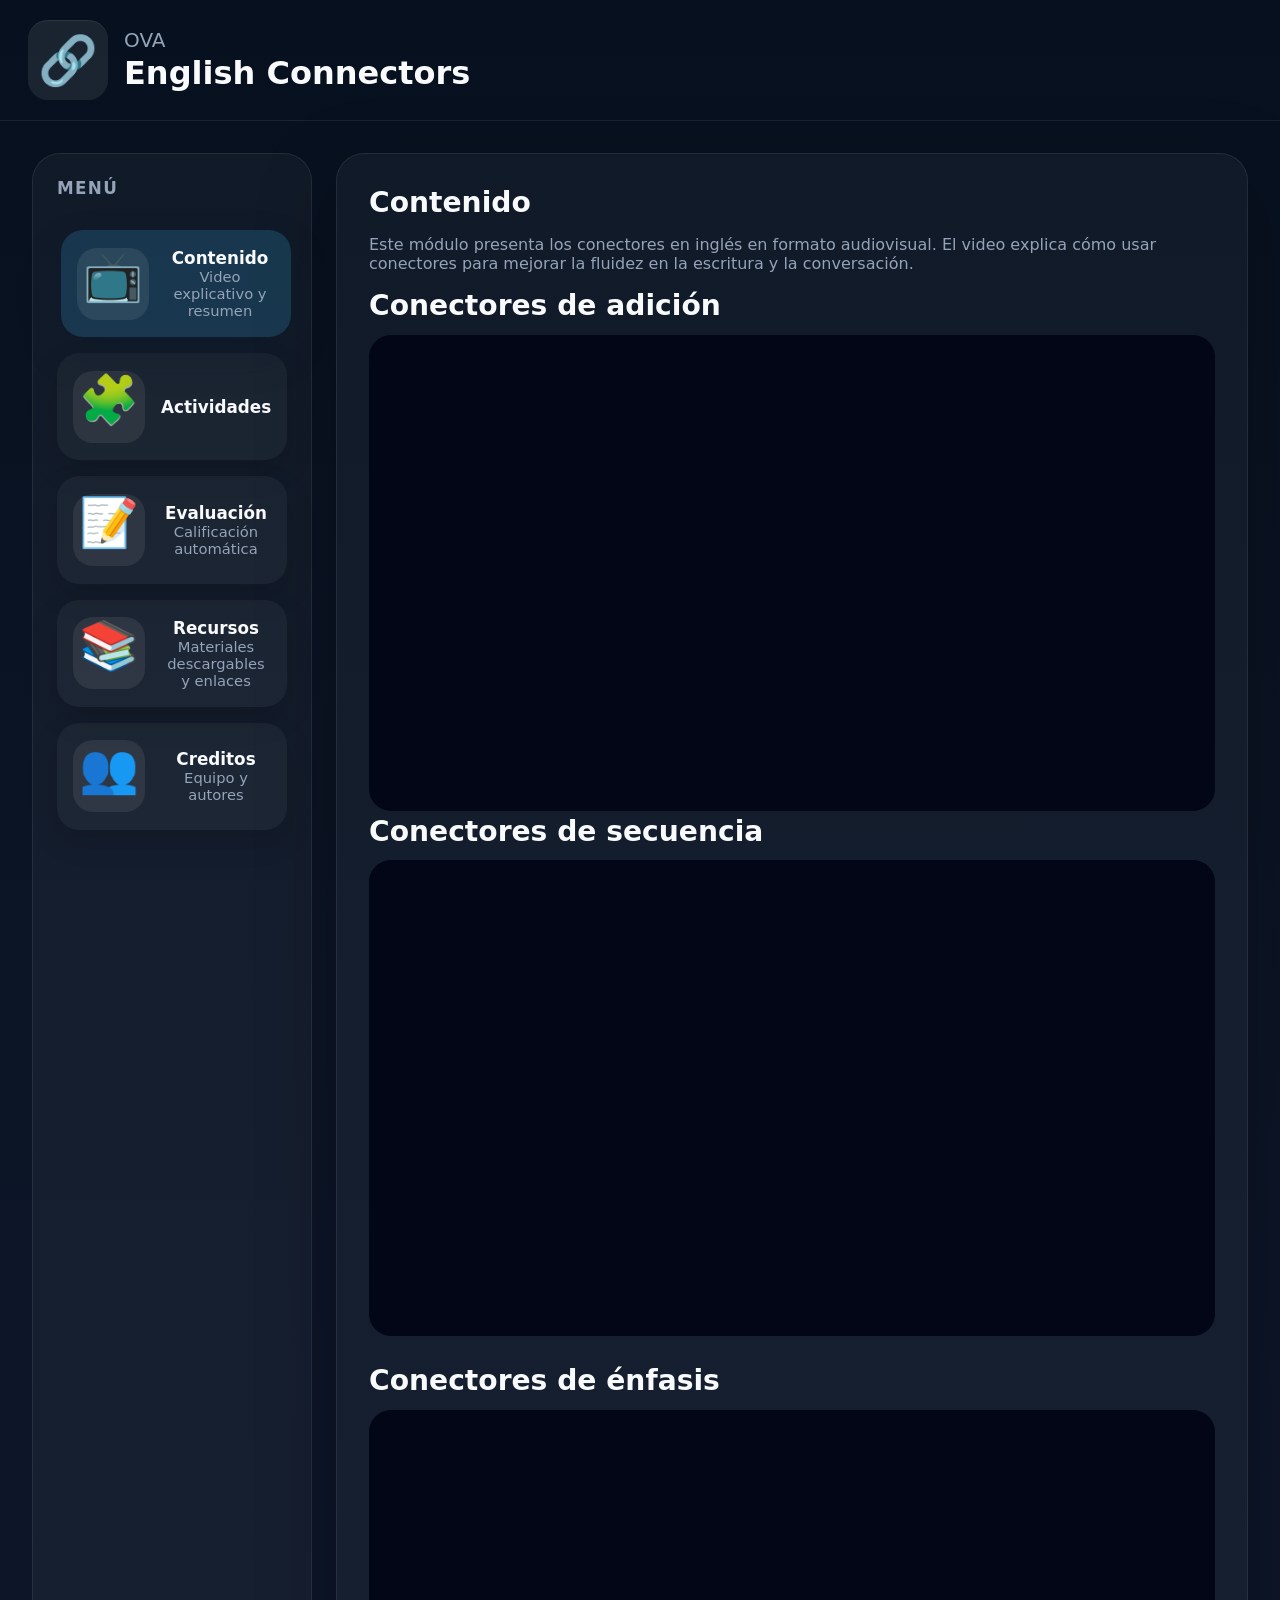
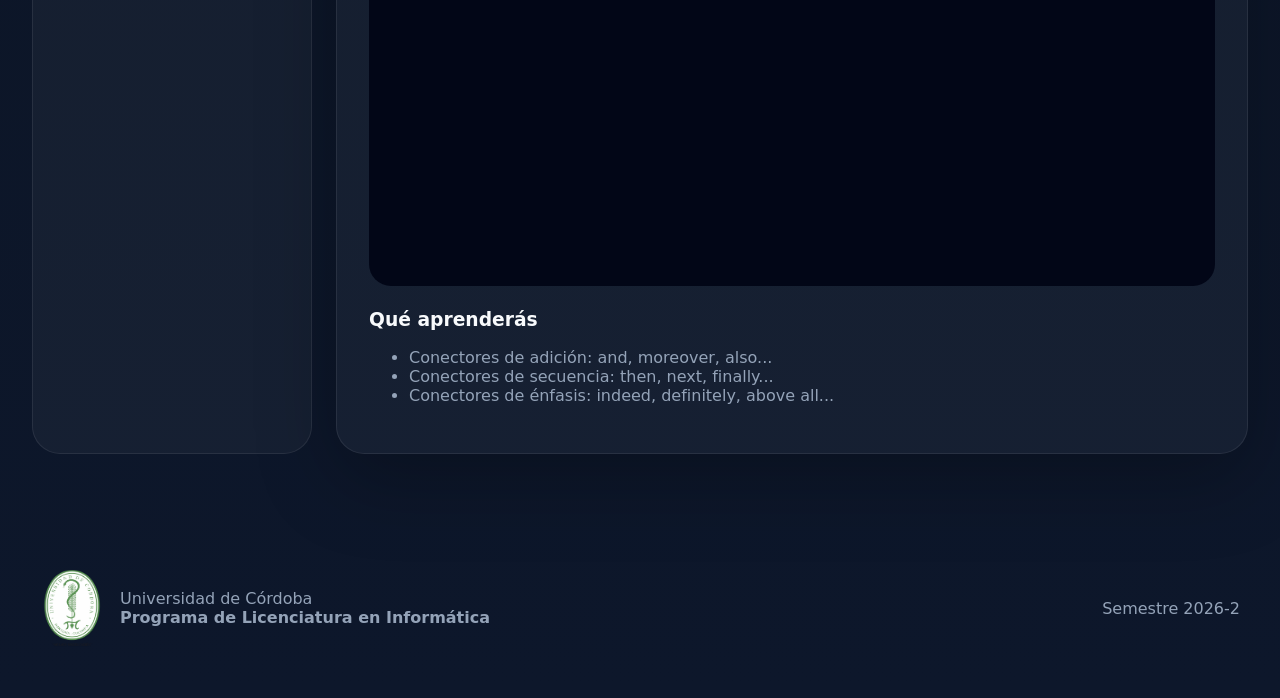
==== commit 435fb8f1: "Update dashboard.html" ====
--- a/dashboard.html
+++ b/dashboard.html
@@ -52,7 +52,7 @@
       <button class="nav-link" data-target="creditos">
         <span class="nav-link-icon">👥</span>
         <div>
-          <span class="nav-label">Créditos</span>
+          <span class="nav-label">Creditos</span>
           <span class="nav-description">Equipo y autores</span>
         </div>
       </button>
